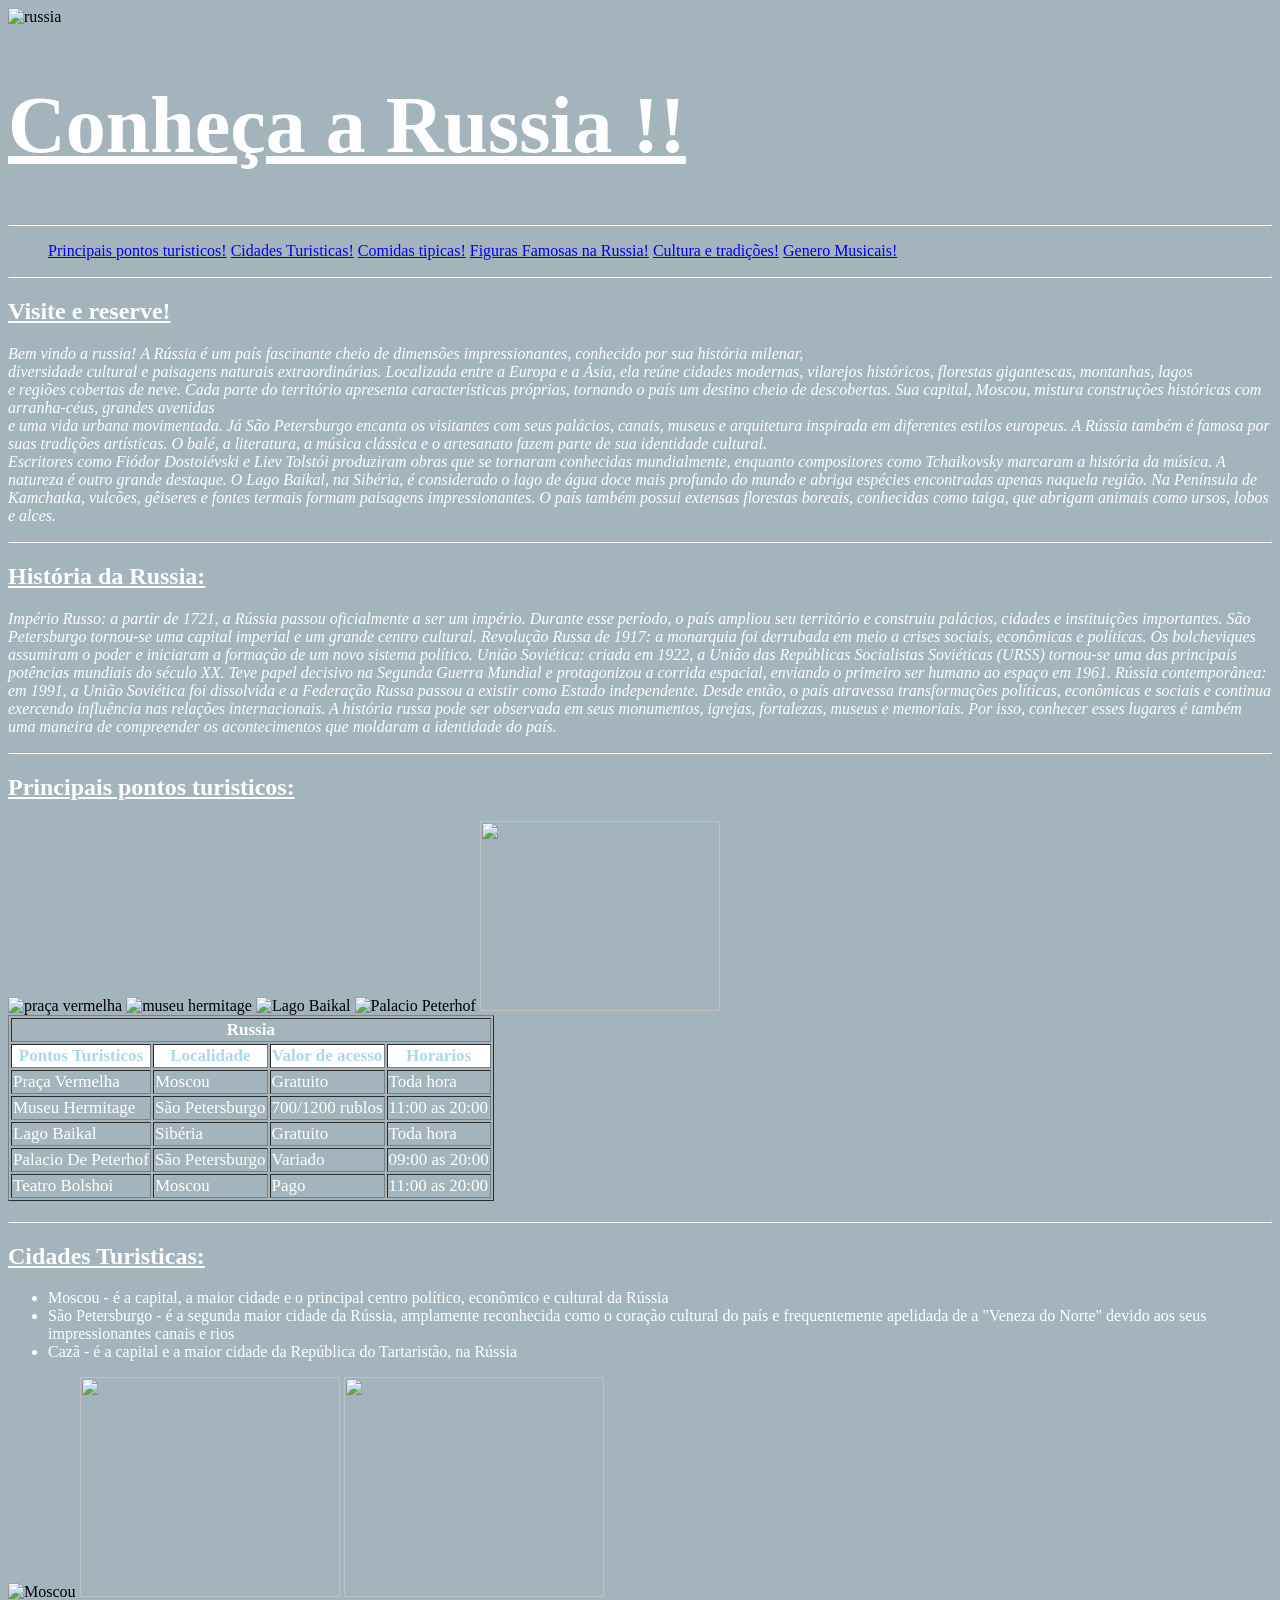
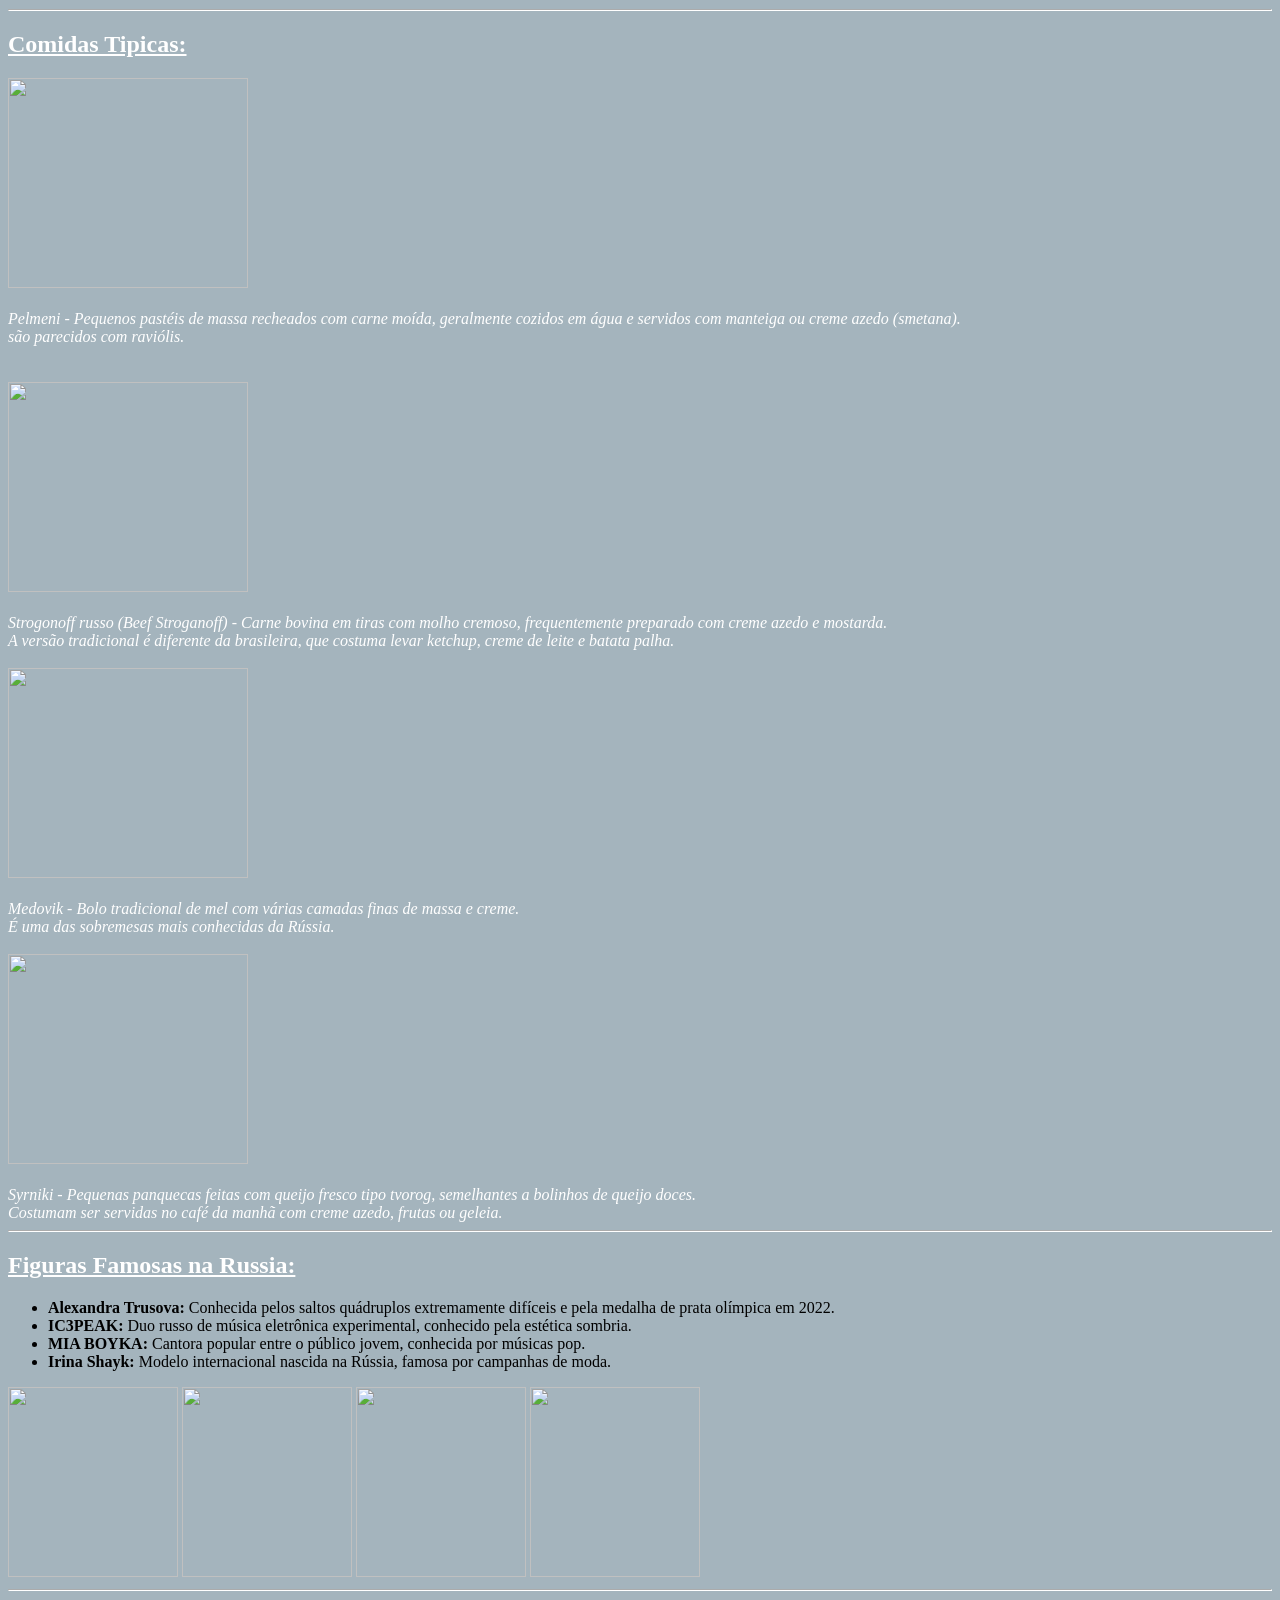
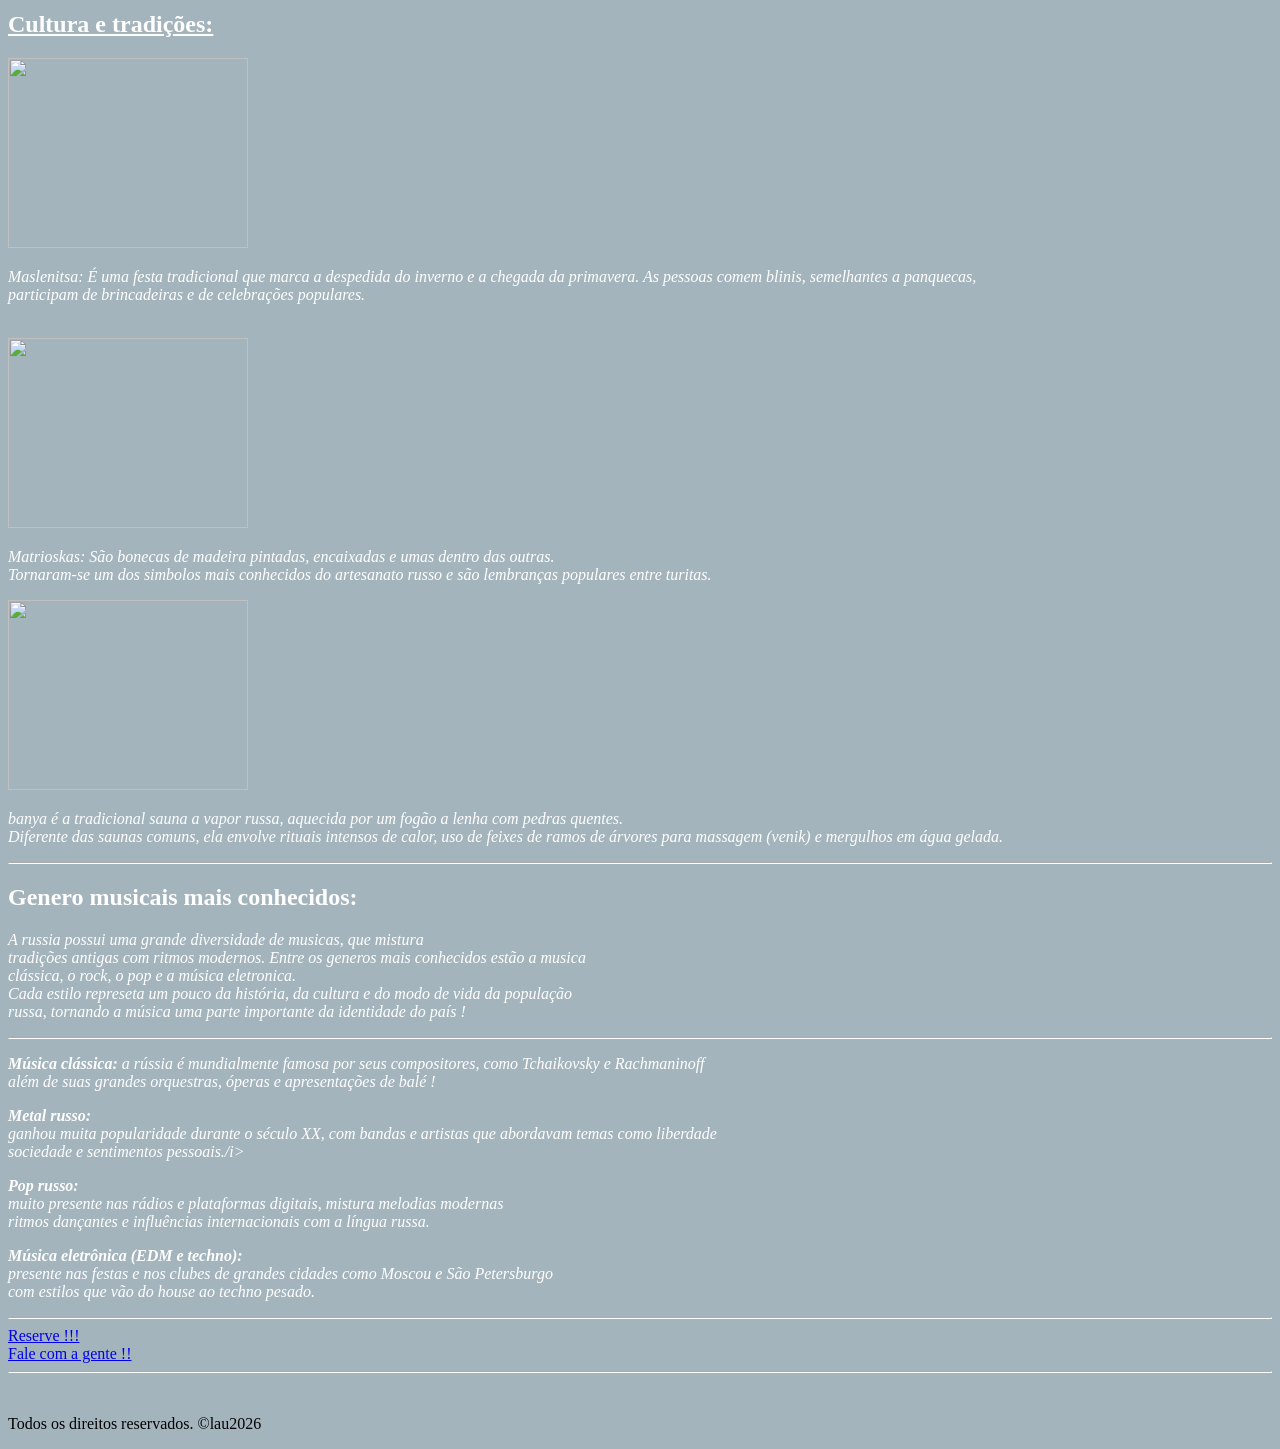
==== html/turismo.html @ ade47661 "ajustes" ====
<!DOCTYPE html>
<html lang="pt-br">

<head>
    <meta name="Autor" content="Lau Souza">
    <meta name="Keywords" content="Turismo, Russia, Moscou, Pelmeni">
    <meta charset="UTF-8">
    <meta name="viewport" content="width=device-width, initial-scale=1.0">
    <title>Russia</title>
    <link rel="icon" type="image/x-icon"
        href="https://img.icons8.com/?size=100&id=n9U8ipe42Fep&format=png&color=000000">
    <link rel="stylesheet" href="./css/estilo.css">
    <style>

    </style>
</head>

<body bgcolor="#A4B4BD">

    <img src="https://encrypted-tbn0.gstatic.com/images?q=tbn:ANd9GcSvUDWL5rKsB0_F3cDGp_7KQ25x5DXT4dR3-aIrdf7zwzlV6FMoozgYRqI6&s=10"
        alt="russia" width="1225" height="350">
    <header style="color: white;">
        <h1 style="color: white; font-size: 80px;"><b><ins>Conheça a Russia !!</ins></b></h1>
    </header>
    <hr style="border-color: white;">
    <div class="cartao-a">
    <nav id="menu">
        <ul id="lista_menu" class=>
            <a href="#principais_pontos"> Principais pontos turisticos!</a>
            <a href="#cidades_turisticas"> Cidades Turisticas!</a>
            <a href="#comidas_tipicas"> Comidas tipicas!</a>
            <a href="#figuras_famosas"> Figuras Famosas na Russia!</a>
            <a href="#cultura_tradiçoes"> Cultura e tradições!</a>
            <a href="#musica_id"> Genero Musicais!</a>
        </ul>
    </nav>
    </div>
    <main>



        <hr style="border-color: white;">
        <section id="historia_russia">
            <div class="cartao-turismo">
                <h1 style="color: white;"> <ins>Visite e reserve!</ins></h1>
                <p id="historiarussia" style="color: white;"><i>
                        Bem vindo a russia! A Rússia é um país fascinante cheio de dimensões impressionantes, conhecido
                        por sua história milenar,
                        <br>diversidade cultural e paisagens naturais extraordinárias. Localizada entre a Europa e a
                        Ásia, ela reúne
                        cidades modernas, vilarejos históricos, florestas gigantescas, montanhas, lagos <br> e regiões
                        cobertas de neve.
                        Cada parte do território apresenta características próprias, tornando o país um destino cheio de
                        descobertas.
                        Sua capital, Moscou, mistura construções históricas com arranha-céus, grandes avenidas <br> e
                        uma vida urbana
                        movimentada. Já São Petersburgo encanta os visitantes com seus palácios, canais, museus e
                        arquitetura
                        inspirada em diferentes estilos europeus.
                        A Rússia também é famosa por suas tradições artísticas. O balé, a literatura, a música clássica
                        e o
                        artesanato fazem parte de sua identidade cultural. <br>Escritores como Fiódor Dostoiévski e Liev
                        Tolstói
                        produziram obras que se tornaram conhecidas mundialmente, enquanto compositores como Tchaikovsky
                        marcaram a
                        história da música.
                        A natureza é outro grande destaque. O Lago Baikal, na Sibéria, é considerado o lago de água doce
                        mais
                        profundo do mundo e abriga espécies encontradas apenas naquela região. Na Península de
                        Kamchatka, vulcões,
                        gêiseres e fontes termais formam paisagens impressionantes. O país também possui extensas
                        florestas boreais,
                        conhecidas como taiga, que abrigam animais como ursos, lobos e alces.</i></p>
            </div>
            <hr style="border-color: white;">
            <div class="cartao-turismo">
                <h2 id=historia_russia style="color: white;"><b><ins>História da Russia:</ins></b></h2>
                <p style="color: white;"><i>Império Russo: a partir de 1721, a Rússia passou oficialmente a ser um
                        império. Durante
                        esse período, o país ampliou seu território e construiu palácios, cidades e instituições
                        importantes. São
                        Petersburgo tornou-se uma capital imperial e um grande centro cultural.
                        Revolução Russa de 1917: a monarquia foi derrubada em meio a crises sociais, econômicas e
                        políticas. Os
                        bolcheviques assumiram o poder e iniciaram a formação de um novo sistema político.
                        União Soviética: criada em 1922, a União das Repúblicas Socialistas Soviéticas (URSS) tornou-se
                        uma das
                        principais potências mundiais do século XX. Teve papel decisivo na Segunda Guerra Mundial e
                        protagonizou a
                        corrida espacial, enviando o primeiro ser humano ao espaço em 1961.
                        Rússia contemporânea: em 1991, a União Soviética foi dissolvida e a Federação Russa passou a
                        existir como
                        Estado independente. Desde então, o país atravessa transformações políticas, econômicas e
                        sociais e continua
                        exercendo influência nas relações internacionais.
                        A história russa pode ser observada em seus monumentos, igrejas, fortalezas, museus e memoriais.
                        Por isso,
                        conhecer esses lugares é também uma maneira de compreender os acontecimentos que moldaram a
                        identidade do
                        país.</i></p>
            </div>
        </section>
        <section id="secao_pontos">
            <hr style="border-color: rgb(255, 255, 255);">
            <h2 id="principais_pontos" style="color: white;"><b><ins>Principais pontos turisticos:</ins></b></h2>
            <div class="cartao-turismo">
                <img src="https://encrypted-tbn0.gstatic.com/images?q=tbn:ANd9GcQLu-9HlT6SKkEkKQZI_i3VTcYpKfaQfO3_wCudbjvHrFXlDp-YTiHNl6Y&s=10"
                    alt="praça vermelha" width="240" height="190" class="praça">
                <img src="https://s2.glbimg.com/zAH6Cj6gBkJ5K3WqTghLwlpMeuU=/e.glbimg.com/og/ed/f/original/2017/10/09/1-sptb-215-web56.jpg"
                    alt="museu hermitage" width="240" height="190" class="museu">
                <img src="https://assojuris.org.br/wp-content/uploads/2023/10/Sem-titulo.png" alt="Lago Baikal"
                    width="240" height="190" class="lago">

                <img src="https://cdni.rbth.com/rbthmedia/images/web/it-rbth/images/2016-08/big/meraviglie_zar_peterhof.jpg"
                    alt="Palacio Peterhof" width="240" height="190" class="palacio">
                <img src="https://encrypted-tbn0.gstatic.com/images?q=tbn:ANd9GcRpkkueUJol34szp9oFabsorMOFYxu89P6ECg_aCl8QHQ&s=10"
                    alt="" width="240px" height="190px" class="">
            </div>

        </section>
        <section id="secao_turisticos">
            <table border="lpx" style="color: white; font-size: 17px;" align="left">
                <tr>
                    <th style="color: white;" colspan="4">Russia</th>
                </tr>
                <tr bgcolor="white">
                    <div>
                        <th style="color: lightblue;">Pontos Turisticos</th>
                        <th style="color: lightblue;">Localidade</th>
                        <th style="color: lightblue;">Valor de acesso</th>
                        <th style="color: lightblue;">Horarios</th>
                    </div>
                </tr>
                <tr>
                    <div>
                        <td style="color: white;">Praça Vermelha</td>
                        <td style="color: white;">Moscou</td>
                        <td style="color: white;">Gratuito</td>
                        <td style="color: white;">Toda hora</td>
                    </div>
                </tr>
                <tr>
                    <div>
                        <td style="color: white;">Museu Hermitage</td>
                        <td style="color: white;">São Petersburgo</td>
                        <td style="color: white;">700/1200 rublos</td>
                        <td style="color: white">11:00 as 20:00</td>
                    </div>
                </tr>
                <tr style="color: white;">
                    <div>
                        <td style="color: white;">Lago Baikal</td>
                        <td style="color: white;">Sibéria</td>
                        <td style="color: white;">Gratuito</td>
                        <td style="color: white;">Toda hora</td>
                    </div>
                </tr>
                <tr>
                    <div>
                        <td style="color: white;">Palacio De Peterhof</td>
                        <td style="color: white;">São Petersburgo</td>
                        <td style="color: white;">Variado</td>
                        <td style="color: white;">09:00 as 20:00</td>
                    </div>
                </tr>
                <tr>
                    <div>
                        <td style="color: white;">Teatro Bolshoi</td>
                        <td style="color: white;">Moscou</td>
                        <td style="color: white;">Pago</td>
                        <td style="color: white;">11:00 as 20:00</td>
                    </div>
                </tr>
        </section>
        <section>
            </table>
            <br><br><br><br><br><br><br><br><br><br><br>
            <hr style="border-color: white;">
            <div class="cartao-cidades">
                <h2 id="cidades_turisticas" style="color: white;"><b><ins>Cidades Turisticas:</ins></b></h2>
                <ul>
                    <li style="color: white;">Moscou - é a capital, a maior cidade e o principal centro político,
                        econômico e
                        cultural da Rússia</li>
                    <li style="color: white;">São Petersburgo - é a segunda maior cidade da Rússia, amplamente
                        reconhecida como o
                        coração cultural do país e frequentemente apelidada de a "Veneza do Norte" devido aos seus
                        impressionantes
                        canais e rios </li>
                    <li style="color: white;">Cazã - é a capital e a maior cidade da República do Tartaristão, na Rússia
                    </li>
                </ul>
            </div>
            <div class="cartao-cidades">
                <img src="https://thumb.wikimedia.org/wikipedia/commons/thumb/4/43/Moscow-City_%2836211143494%29_%28crop%29.jpg/250px-Moscow-City_%2836211143494%29_%28crop%29.jpg?utm_source=pt.wikipedia.org&utm_campaign=parser&utm_content=thumbnail"
                    alt="Moscou" width="260" height="220" class="Moscou">
                <img src="https://media.digitalnomads.world/wp-content/uploads/2021/07/20115759/saint-petersburg-digital-nomads.jpg"
                    alt="" width="260" height="220" class="saopetersburgo">
                <img src="https://encrypted-tbn0.gstatic.com/images?q=tbn:ANd9GcRoPPDv1aOSNlFapA1-ZhJ_cjnK5QU9Q0sT8z8Ay29-nGSpOPXczVp8yStg&s=10"
                    alt="" width="260" height="220" class="caza">
            </div>
            <hr style="border-color: white;">
        </section>
        <section id="secao_comidas">
            <div class="cartao-turismo">
                <h2 id="comidas_tipicas" style="color: white;"><b><ins>Comidas Tipicas:</ins></b></h2>
                <img src="https://encrypted-tbn0.gstatic.com/images?q=tbn:ANd9GcRYAjFaLvY0GowCsDoaCZFZM9t3dSg8fOgurDPw0fNNrq_uXUO9ZV5ojSo&s=10"
                    alt="" width="240" height="210">
                <figcaption style="color: white;"><br><i>Pelmeni -
                        Pequenos pastéis de massa recheados com carne moída, geralmente cozidos em água e servidos com
                        manteiga ou
                        creme azedo (smetana).
                        <br>são parecidos com raviólis.</i></figcaption>
                <br><br>
                <img src="https://encrypted-tbn0.gstatic.com/images?q=tbn:ANd9GcRHIRvhMqDFD5mpOtohGQUbhD6BLOfBj6FZ6kCkrtsOJcQBBNufI5tvD00&s=10"
                    alt="" width="240" height="210">
                <br>
                <br>
                <figcaption style="color: white;"><i>Strogonoff russo (Beef Stroganoff) -
                        Carne bovina em tiras com molho cremoso, frequentemente preparado com creme azedo e mostarda.
                        <br> A versão tradicional é diferente da brasileira, que costuma levar ketchup, creme de leite e
                        batata
                        palha.</i></figcaption>
                <br>
                <img src="https://upload.wikimedia.org/wikipedia/commons/2/23/Honey_cake_Medovik.jpg?utm_source=en.wikipedia.org&utm_campaign=index&utm_content=original"
                    alt="" width="240" height="210">
                <br>
                <br>
                <figcaption style="color: white;"><i>Medovik -
                        Bolo tradicional de mel com várias camadas finas de massa e creme.
                        <br> É uma das sobremesas mais conhecidas da Rússia.</i></figcaption>
                <br>
                <img src="https://www.babaganosh.org/wp-content/uploads/2015/06/syrniki-recipe-russian-cheese-pancakes-2.jpg"
                    alt="" width="240" height="210">
                <br>
                <br>
                <figcaption style="color: white;"><i>Syrniki -
                        Pequenas panquecas feitas com queijo fresco tipo tvorog, semelhantes a bolinhos de queijo doces.
                        <br> Costumam ser servidas no café da manhã com creme azedo, frutas ou geleia.</i></figcaption>
            </div>
        </section>
        <section id="secao_famosos">
            <hr style="border-color: white;">
            <h2 class="h2" style="color: white;"><b><ins>Figuras Famosas na Russia:</ins></b></h2>

            <div class="famosas">

    <div class="texto-famosas">
        <ul>
            <li>
                <b>Alexandra Trusova:</b>
                Conhecida pelos saltos quádruplos extremamente
                difíceis e pela medalha de prata olímpica em 2022.
            </li>

            <li>
                <b>IC3PEAK:</b>
                Duo russo de música eletrônica experimental,
                conhecido pela estética sombria.
            </li>

            <li>
                <b>MIA BOYKA:</b>
                Cantora popular entre o público jovem,
                conhecida por músicas pop.
            </li>

            <li>
                <b>Irina Shayk:</b>
                Modelo internacional nascida na Rússia,
                famosa por campanhas de moda.
            </li>
        </ul>
    </div>

    <div class="cartao-famosos">

        <img src="https://encrypted-tbn0.gstatic.com/images?q=tbn:ANd9GcTxRRc9E_-yjREHrTInQnn0IohYAEH0mdZC9BSf36VhdhGaxi5b7abpvnlo&s=10"
                    alt="" width="170" height="190" class="img1">
                <img src="https://i.scdn.co/image/ab6761610000517488b9cf4b179ce084b90cccc9" alt="" width="170"
                    height="190" class="img2">
                <img src="https://encrypted-tbn0.gstatic.com/images?q=tbn:ANd9GcRHtnWq36S-H61F4fzxYFsOL9vguEtXMIshE5ZaW9QEm8eXy5GavyRRIMQ&s=10"
                    alt="" width="170" height="190" class="img3">
                <img src="https://s2-quem.glbimg.com/0-07gW6SoCUk31bbNbzzaeNgg_U=/0x0:764x764/fit-in/822x764/smart/filters:strip_icc()/i.s3.glbimg.com/v1/AUTH_b0f0e84207c948ab8b8777be5a6a4395/internal_photos/bs/2022/V/S/vlOSEdRcaJN7sAy97cSg/2020-03-04-irina-shayk.jpeg"
                    alt="" width="170" height="190" class="img4">

    </div>

</div>
            
        </section>
        <hr style="border-color: white;">
        <div class="cartao-cultura">
        <section id="secao_culturas">
            <h2 id="cultura_tradiçoes" style="color: white;"><b><ins>Cultura e tradições:</ins></b></h2>
            <img src="https://encrypted-tbn0.gstatic.com/images?q=tbn:ANd9GcSbWIOws722nrYB1Dymugd4zB-Jj0bF1jZ_qc4O5J0JkjYm9s_CqWDPZqw&s=10"
                alt="" width="240px" height="190px">
            <br>
            <p class="Maslenitsa" style="color: white;"><i>Maslenitsa: É uma festa tradicional que marca a despedida do
                    inverno e a chegada da primavera. As pessoas comem blinis, semelhantes a panquecas,
                    <br> participam de brincadeiras e de celebrações populares.
                </i></p>
            <br>
            <img src="https://encrypted-tbn0.gstatic.com/images?q=tbn:ANd9GcR1FcPyWHlbZ4RbwoRwaQgJxz5S3znfltaNjtHGg7alf-7JEKgyi7eTAbqd&s=10"
                alt="" width="240" height="190px">
            <p style="color: white ;"><i>Matrioskas: São bonecas de madeira pintadas, encaixadas e umas dentro das
                    outras.
                    <br> Tornaram-se um dos simbolos mais conhecidos do artesanato russo e são lembranças populares
                    entre turitas.
                </i></p>
            <img src="https://harpersbazaaruk.cdnds.net/17/29/4000x3000/gallery-1500559949-banya-5.jpg" alt=""
                width="240px" height="190px">
            <p style="color: white;"><i>banya é a tradicional sauna a vapor russa, aquecida por um fogão a lenha com
                    pedras quentes.
                    <br> Diferente das saunas comuns, ela envolve rituais intensos de calor, uso de feixes de ramos de
                    árvores para massagem (venik) e mergulhos em água gelada.</i></p>
            </div>
            <hr style="border-color: white;">
            <div class="cartao-musica">
            <h2 style="color: white;">Genero musicais mais conhecidos:</h2>
            <p style="color: white;"><i>A russia possui uma grande diversidade de musicas, que mistura
                        <br> tradições antigas com ritmos modernos. Entre os generos mais conhecidos estão a musica
                        <br>clássica, o rock, o pop e a música eletronica.
                        <br>Cada estilo represeta um pouco da história, da cultura e do modo de vida da população
                        <br>russa, tornando a música uma parte importante da identidade do país !
                    </i></p>

            <hr style="border-color: white;">
            
            <section id="secao_musica">
            <p style="color: white;"><i><b>Música clássica:</b>
                    a rússia é mundialmente famosa por seus compositores, como Tchaikovsky e Rachmaninoff
                    <br> além de suas grandes orquestras, óperas e apresentações de balé !</i>
            <p style="color: white;"><i><b>Metal russo:</b>
                    <br>ganhou muita popularidade durante o século XX, com bandas e artistas que abordavam temas como
                    liberdade
                    <br> sociedade e sentimentos pessoais./i></p>
            <p style="color: white;"><i><b>Pop russo:</b>
                    <br>muito presente nas rádios e plataformas digitais, mistura melodias modernas
                    <br> ritmos dançantes e influências internacionais com a língua russa.</i></p>
            </i></p>
            <p id="musica_id" style="color: white;"><i><b>Música eletrônica (EDM e techno):</b>
                    <br>presente nas festas e nos clubes de grandes cidades como Moscou e São Petersburgo
                    <br> com estilos que vão do house ao techno pesado.</i></p>
        </section>
            </div>



        <hr style="border-color: white;">
        <a href="./html/Reserva.html">Reserve !!!</a>
        <br>
        <a href="./html/Form.html">Fale com a gente !!</a>
        <hr style="border-color: white;">
        <br>
    </main>
    <footer>
        <p> Todos os direitos reservados. &copy;lau2026</p>
    </footer>
</body>

</html>
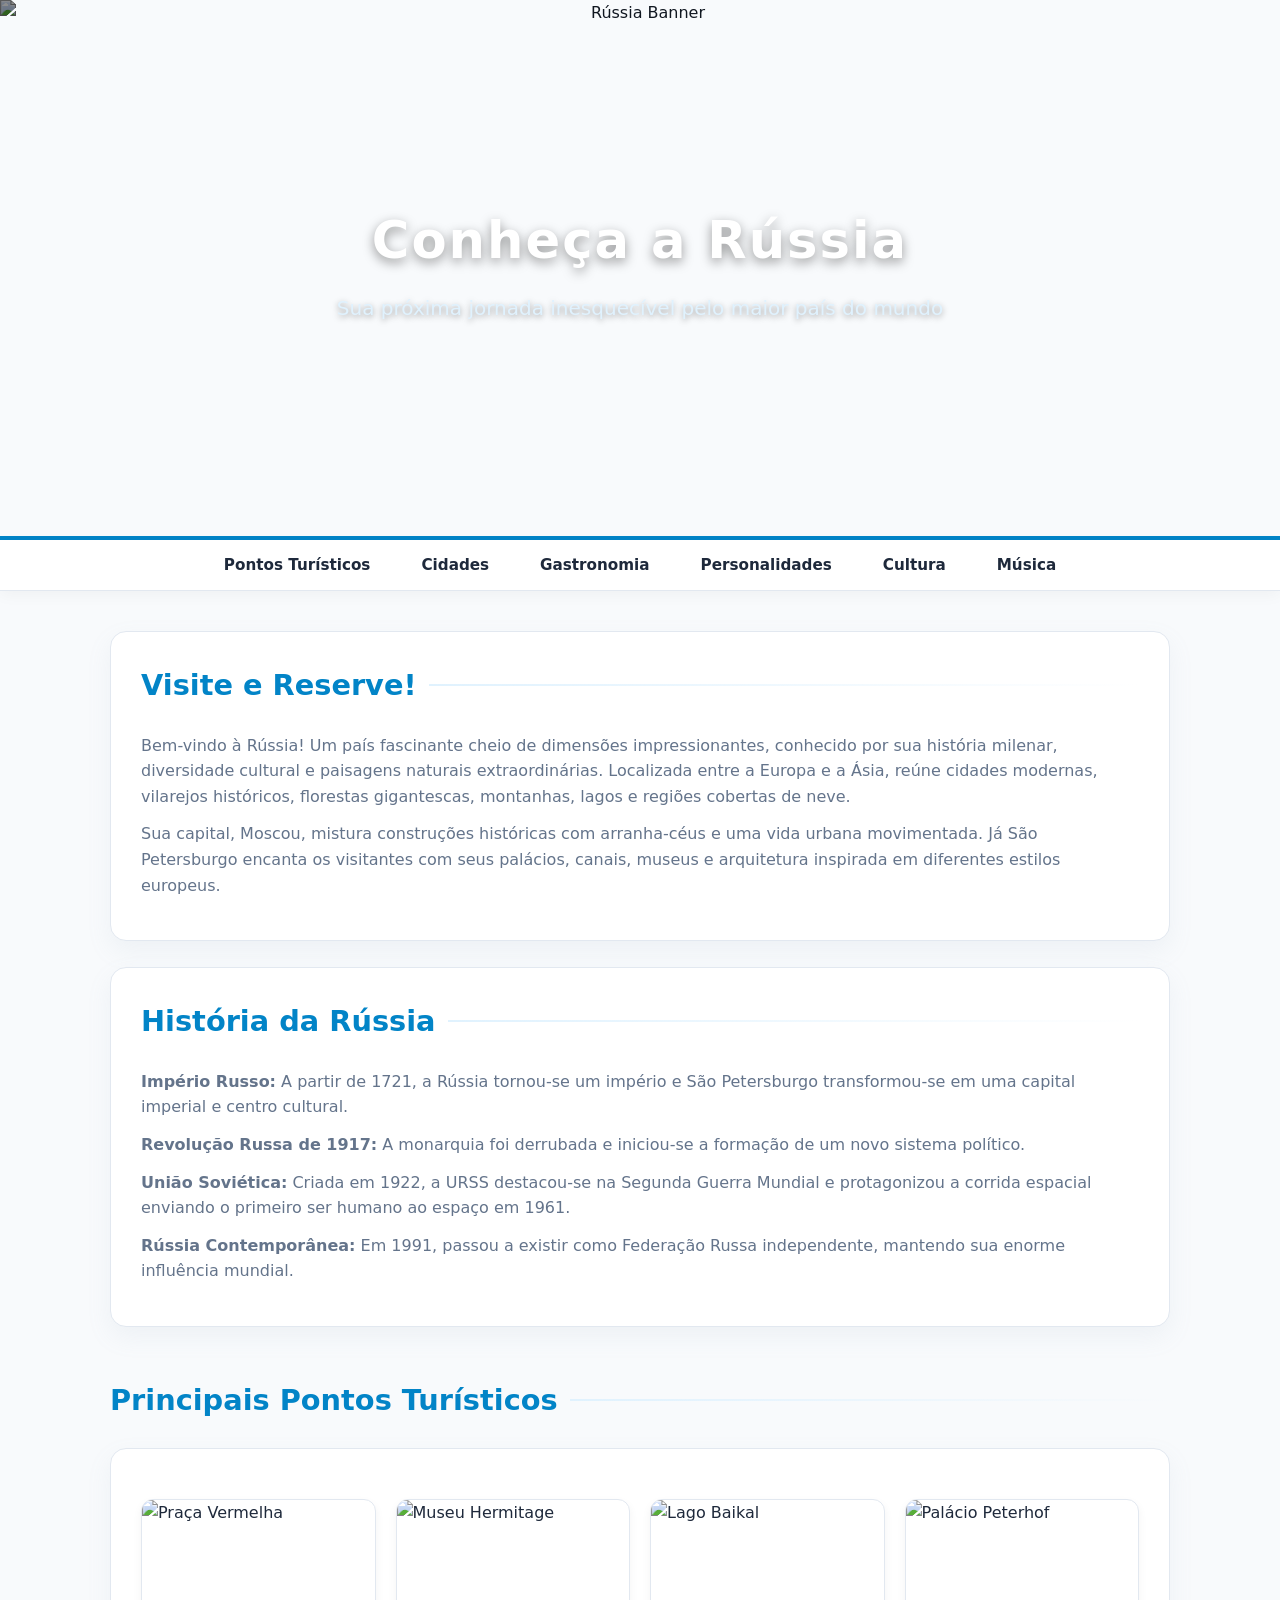
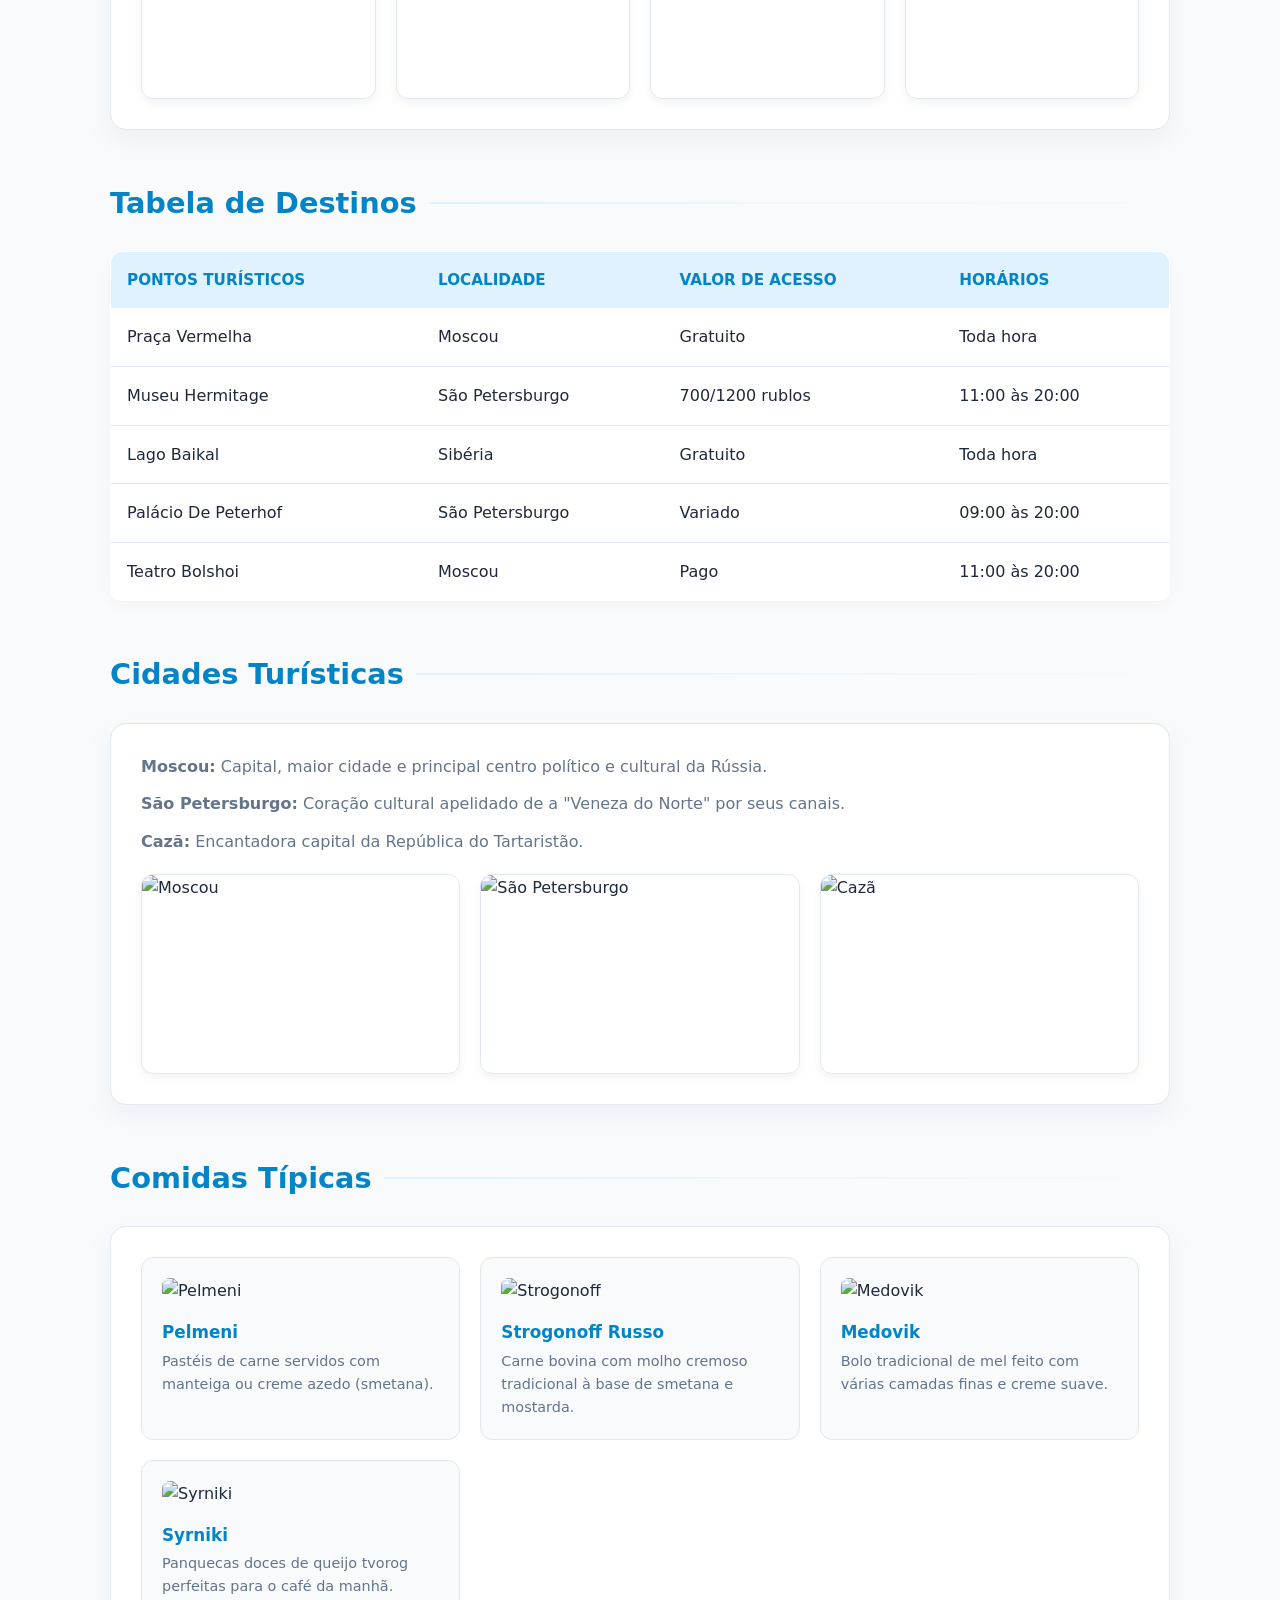
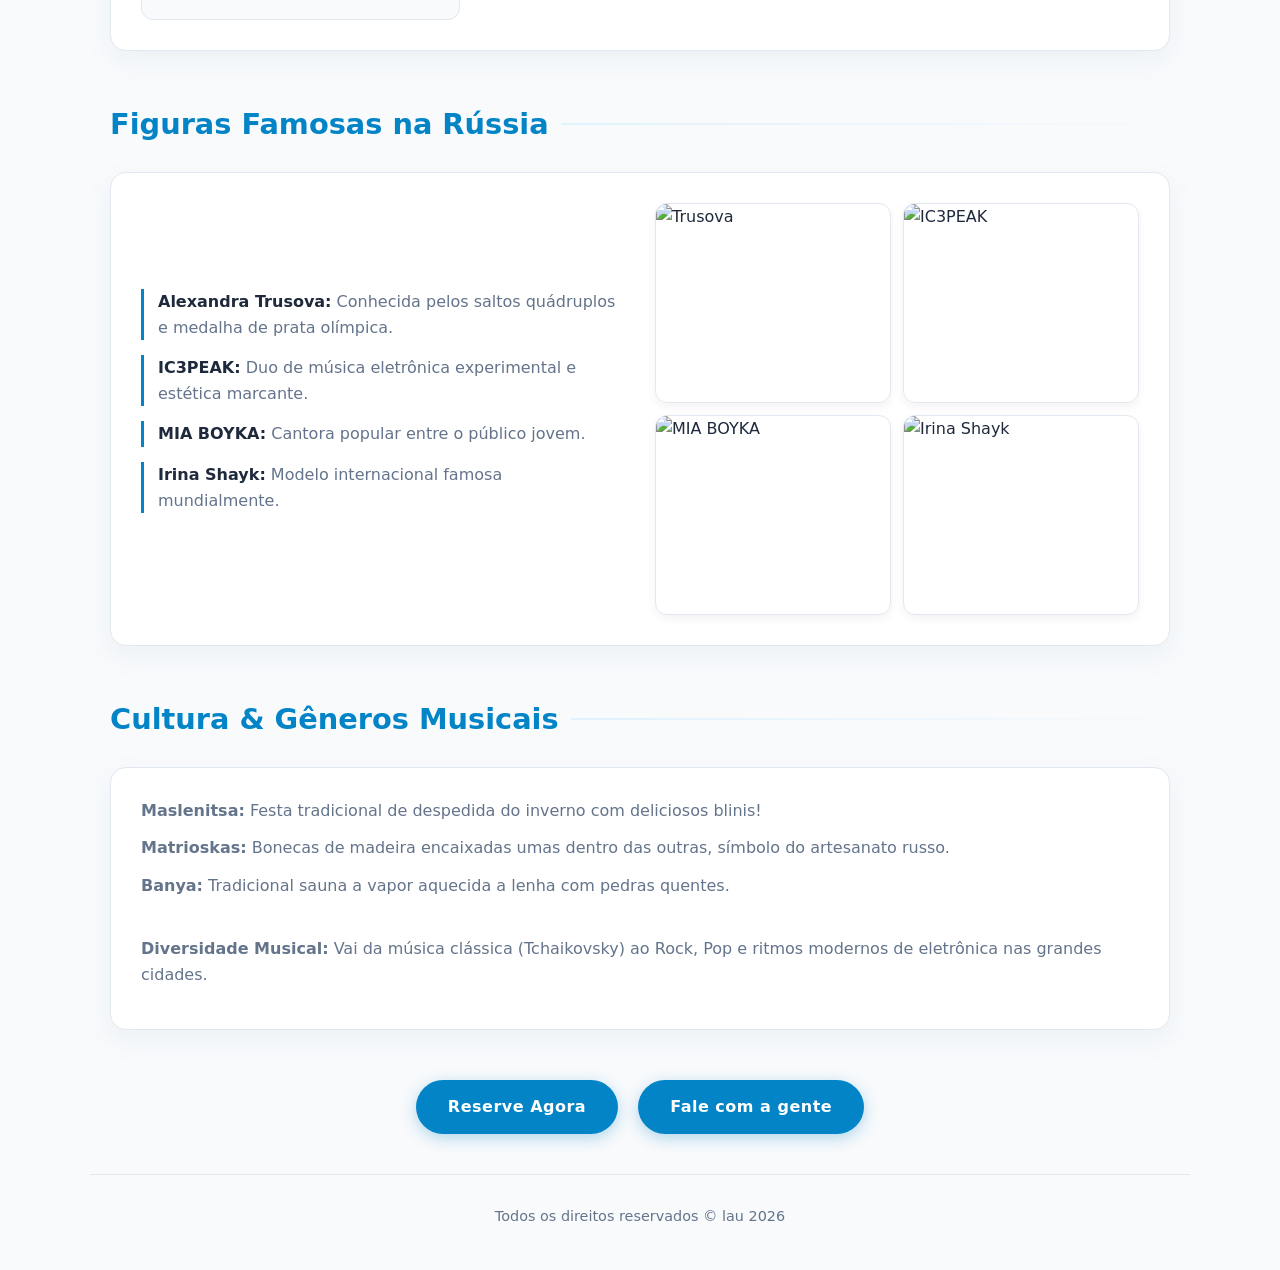
==== commit 965bc509: "ajustes" ====
--- a/html/turismo.html
+++ b/html/turismo.html
@@ -6,357 +6,531 @@
     <meta name="Keywords" content="Turismo, Russia, Moscou, Pelmeni">
     <meta charset="UTF-8">
     <meta name="viewport" content="width=device-width, initial-scale=1.0">
-    <title>Russia</title>
-    <link rel="icon" type="image/x-icon"
-        href="https://img.icons8.com/?size=100&id=n9U8ipe42Fep&format=png&color=000000">
-    <link rel="stylesheet" href="./css/estilo.css">
+    <title>Descubra a Rússia | Guia de Turismo</title>
+    <link rel="icon" type="image/x-icon" href="https://img.icons8.com/?size=100&id=n9U8ipe42Fep&format=png&color=0284c7">
+    
     <style>
-
+        /* --- RESET E VARIÁVEIS (CORES CLARAS E MODERNAS) --- */
+        * {
+            box-sizing: border-box;
+            margin: 0;
+            padding: 0;
+            scroll-behavior: smooth;
+        }
+
+        :root {
+            --bg-body: #f8fafc;          /* Fundo suave cinza/azul bem claro */
+            --card-bg: #ffffff;          /* Branco puro para os cards */
+            --primary-blue: #0284c7;     /* Azul turismo vibrante */
+            --primary-hover: #0369a1;    /* Azul escuro para efeitos */
+            --soft-sky: #e0f2fe;         /* Azul celeste super claro */
+            --text-main: #1e293b;        /* Grafite escuro para leitura confortável */
+            --text-muted: #64748b;       /* Cinza médio para textos secundários */
+            --border-light: #e2e8f0;     /* Bordas sutis */
+        }
+
+        body {
+            background-color: var(--bg-body);
+            color: var(--text-main);
+            font-family: 'Segoe UI', system-ui, -apple-system, sans-serif;
+            line-height: 1.6;
+        }
+
+        /* --- HERO BANNER LUMINOSO --- */
+        .hero {
+            position: relative;
+            width: 100%;
+            height: 60vh;
+            min-height: 380px;
+            display: flex;
+            align-items: center;
+            justify-content: center;
+            text-align: center;
+            overflow: hidden;
+            border-bottom: 4px solid var(--primary-blue);
+        }
+
+        .hero-img {
+            position: absolute;
+            top: 0;
+            left: 0;
+            width: 100%;
+            height: 100%;
+            object-fit: cover;
+            filter: brightness(0.55);
+        }
+
+        .hero-content {
+            position: relative;
+            z-index: 2;
+            padding: 0 20px;
+            max-width: 800px;
+        }
+
+        .hero h1 {
+            font-size: 3.2rem;
+            color: #ffffff;
+            letter-spacing: 2px;
+            font-weight: 800;
+            text-shadow: 0 4px 12px rgba(0, 0, 0, 0.4);
+            margin-bottom: 10px;
+        }
+
+        .hero p {
+            color: var(--soft-sky);
+            font-size: 1.25rem;
+            font-weight: 400;
+            text-shadow: 0 2px 6px rgba(0, 0, 0, 0.4);
+        }
+
+        /* --- MENU DE NAVEGAÇÃO FIXO --- */
+        .cartao-a {
+            position: sticky;
+            top: 0;
+            z-index: 100;
+            background-color: rgba(255, 255, 255, 0.95);
+            backdrop-filter: blur(10px);
+            border-bottom: 1px solid var(--border-light);
+            box-shadow: 0 4px 15px rgba(0, 0, 0, 0.04);
+            padding: 12px 0;
+        }
+
+        #menu ul {
+            display: flex;
+            justify-content: center;
+            flex-wrap: wrap;
+            gap: 15px;
+            list-style: none;
+            max-width: 1100px;
+            margin: 0 auto;
+            padding: 0 15px;
+        }
+
+        #menu a {
+            color: var(--text-main);
+            text-decoration: none;
+            font-size: 0.95rem;
+            font-weight: 600;
+            padding: 8px 18px;
+            border-radius: 20px;
+            transition: all 0.3s ease;
+        }
+
+        #menu a:hover {
+            color: var(--primary-blue);
+            background-color: var(--soft-sky);
+        }
+
+        /* --- CONTAINER PRINCIPAL --- */
+        main {
+            max-width: 1100px;
+            margin: 40px auto;
+            padding: 0 20px;
+        }
+
+        section {
+            margin-bottom: 50px;
+        }
+
+        h2 {
+            font-size: 1.8rem;
+            color: var(--primary-blue);
+            margin-bottom: 25px;
+            font-weight: 700;
+            display: flex;
+            align-items: center;
+            gap: 12px;
+        }
+
+        h2::after {
+            content: '';
+            flex: 1;
+            height: 2px;
+            background: linear-gradient(90deg, var(--soft-sky), transparent);
+        }
+
+        /* --- CARDS MODERNOS EM BRANCO --- */
+        .cartao-turismo, .cartao-cidades, .cartao-cultura, .cartao-musica {
+            background-color: var(--card-bg);
+            border: 1px solid var(--border-light);
+            border-radius: 16px;
+            padding: 30px;
+            box-shadow: 0 10px 25px rgba(148, 163, 184, 0.1);
+            transition: transform 0.3s ease, box-shadow 0.3s ease;
+        }
+
+        .cartao-turismo:hover, .cartao-cidades:hover, .cartao-cultura:hover, .cartao-musica:hover {
+            box-shadow: 0 14px 30px rgba(2, 132, 199, 0.12);
+        }
+
+        p {
+            color: var(--text-muted);
+            margin-bottom: 12px;
+        }
+
+        /* --- GALERIAS DE IMAGENS ALINHADAS --- */
+        .grid-imagens {
+            display: grid;
+            grid-template-columns: repeat(auto-fit, minmax(220px, 1fr));
+            gap: 20px;
+            margin-top: 20px;
+        }
+
+        .grid-imagens img, .cartao-famosos img {
+            width: 100%;
+            height: 200px;
+            object-fit: cover;
+            border-radius: 12px;
+            border: 1px solid var(--border-light);
+            box-shadow: 0 4px 10px rgba(0, 0, 0, 0.05);
+            transition: transform 0.3s ease, box-shadow 0.3s ease;
+        }
+
+        .grid-imagens img:hover, .cartao-famosos img:hover {
+            transform: translateY(-5px);
+            box-shadow: 0 10px 20px rgba(2, 132, 199, 0.2);
+        }
+
+        /* --- TABELA MODERNA --- */
+        table {
+            width: 100%;
+            border-collapse: collapse;
+            background-color: var(--card-bg);
+            border-radius: 12px;
+            overflow: hidden;
+            border: 1px solid var(--border-light);
+            box-shadow: 0 4px 15px rgba(0, 0, 0, 0.03);
+        }
+
+        th, td {
+            padding: 16px;
+            text-align: left;
+        }
+
+        th {
+            background-color: var(--soft-sky);
+            color: var(--primary-blue);
+            font-weight: 700;
+            font-size: 0.95rem;
+            text-transform: uppercase;
+        }
+
+        td {
+            color: var(--text-main);
+            border-bottom: 1px solid var(--border-light);
+        }
+
+        tr:last-child td {
+            border-bottom: none;
+        }
+
+        /* --- GASTRONOMIA --- */
+        .comida-grid {
+            display: grid;
+            grid-template-columns: repeat(auto-fit, minmax(240px, 1fr));
+            gap: 20px;
+        }
+
+        .comida-item {
+            background-color: var(--bg-body);
+            padding: 20px;
+            border-radius: 12px;
+            border: 1px solid var(--border-light);
+        }
+
+        .comida-item img {
+            width: 100%;
+            height: 170px;
+            object-fit: cover;
+            border-radius: 8px;
+            margin-bottom: 15px;
+        }
+
+        .comida-item figcaption {
+            font-size: 0.9rem;
+            color: var(--text-muted);
+        }
+
+        .comida-item figcaption strong {
+            color: var(--primary-blue);
+            display: block;
+            font-size: 1.05rem;
+            margin-bottom: 4px;
+        }
+
+        /* --- FAMOSOS --- */
+        .famosas {
+            display: grid;
+            grid-template-columns: 1fr 1fr;
+            gap: 30px;
+            align-items: center;
+        }
+
+        @media (max-width: 768px) {
+            .famosas {
+                grid-template-columns: 1fr;
+            }
+        }
+
+        .texto-famosas ul {
+            list-style: none;
+        }
+
+        .texto-famosas li {
+            margin-bottom: 15px;
+            padding-left: 14px;
+            border-left: 3px solid var(--primary-blue);
+            color: var(--text-muted);
+        }
+
+        .texto-famosas b {
+            color: var(--text-main);
+        }
+
+        .cartao-famosos {
+            display: grid;
+            grid-template-columns: repeat(2, 1fr);
+            gap: 12px;
+        }
+
+        /* --- BOTÕES DE AÇÃO --- */
+        .acoes-container {
+            display: flex;
+            gap: 20px;
+            justify-content: center;
+            margin: 50px 0 20px 0;
+            flex-wrap: wrap;
+        }
+
+        .btn-acao {
+            background-color: var(--primary-blue);
+            color: #ffffff;
+            padding: 14px 32px;
+            border-radius: 30px;
+            text-decoration: none;
+            font-weight: 700;
+            letter-spacing: 0.5px;
+            transition: all 0.3s ease;
+            box-shadow: 0 4px 15px rgba(2, 132, 199, 0.3);
+        }
+
+        .btn-acao:hover {
+            background-color: var(--primary-hover);
+            transform: translateY(-3px);
+            box-shadow: 0 8px 20px rgba(2, 132, 199, 0.4);
+        }
+
+        /* --- RODAPÉ --- */
+        footer {
+            text-align: center;
+            color: var(--text-muted);
+            font-size: 0.9rem;
+            padding: 30px 0;
+            border-top: 1px solid var(--border-light);
+            max-width: 1100px;
+            margin: 0 auto;
+        }
     </style>
 </head>
 
-<body bgcolor="#A4B4BD">
-
-    <img src="https://encrypted-tbn0.gstatic.com/images?q=tbn:ANd9GcSvUDWL5rKsB0_F3cDGp_7KQ25x5DXT4dR3-aIrdf7zwzlV6FMoozgYRqI6&s=10"
-        alt="russia" width="1225" height="350">
-    <header style="color: white;">
-        <h1 style="color: white; font-size: 80px;"><b><ins>Conheça a Russia !!</ins></b></h1>
-    </header>
-    <hr style="border-color: white;">
+<body>
+
+    <!-- HERO BANNER -->
+    <div class="hero">
+        <img class="hero-img" src="https://encrypted-tbn0.gstatic.com/images?q=tbn:ANd9GcSvUDWL5rKsB0_F3cDGp_7KQ25x5DXT4dR3-aIrdf7zwzlV6FMoozgYRqI6&s=10" alt="Rússia Banner">
+        <div class="hero-content">
+            <h1>Conheça a Rússia</h1>
+            <p>Sua próxima jornada inesquecível pelo maior país do mundo</p>
+        </div>
+    </div>
+
+    <!-- MENU DE NAVEGAÇÃO FIXO -->
     <div class="cartao-a">
-    <nav id="menu">
-        <ul id="lista_menu" class=>
-            <a href="#principais_pontos"> Principais pontos turisticos!</a>
-            <a href="#cidades_turisticas"> Cidades Turisticas!</a>
-            <a href="#comidas_tipicas"> Comidas tipicas!</a>
-            <a href="#figuras_famosas"> Figuras Famosas na Russia!</a>
-            <a href="#cultura_tradiçoes"> Cultura e tradições!</a>
-            <a href="#musica_id"> Genero Musicais!</a>
-        </ul>
-    </nav>
+        <nav id="menu">
+            <ul id="lista_menu">
+                <li><a href="#principais_pontos">Pontos Turísticos</a></li>
+                <li><a href="#cidades_turisticas">Cidades</a></li>
+                <li><a href="#comidas_tipicas">Gastronomia</a></li>
+                <li><a href="#figuras_famosas">Personalidades</a></li>
+                <li><a href="#cultura_tradiçoes">Cultura</a></li>
+                <li><a href="#musica_id">Música</a></li>
+            </ul>
+        </nav>
     </div>
+
     <main>
-
-
-
-        <hr style="border-color: white;">
+        <!-- SOBRE & HISTÓRIA -->
         <section id="historia_russia">
             <div class="cartao-turismo">
-                <h1 style="color: white;"> <ins>Visite e reserve!</ins></h1>
-                <p id="historiarussia" style="color: white;"><i>
-                        Bem vindo a russia! A Rússia é um país fascinante cheio de dimensões impressionantes, conhecido
-                        por sua história milenar,
-                        <br>diversidade cultural e paisagens naturais extraordinárias. Localizada entre a Europa e a
-                        Ásia, ela reúne
-                        cidades modernas, vilarejos históricos, florestas gigantescas, montanhas, lagos <br> e regiões
-                        cobertas de neve.
-                        Cada parte do território apresenta características próprias, tornando o país um destino cheio de
-                        descobertas.
-                        Sua capital, Moscou, mistura construções históricas com arranha-céus, grandes avenidas <br> e
-                        uma vida urbana
-                        movimentada. Já São Petersburgo encanta os visitantes com seus palácios, canais, museus e
-                        arquitetura
-                        inspirada em diferentes estilos europeus.
-                        A Rússia também é famosa por suas tradições artísticas. O balé, a literatura, a música clássica
-                        e o
-                        artesanato fazem parte de sua identidade cultural. <br>Escritores como Fiódor Dostoiévski e Liev
-                        Tolstói
-                        produziram obras que se tornaram conhecidas mundialmente, enquanto compositores como Tchaikovsky
-                        marcaram a
-                        história da música.
-                        A natureza é outro grande destaque. O Lago Baikal, na Sibéria, é considerado o lago de água doce
-                        mais
-                        profundo do mundo e abriga espécies encontradas apenas naquela região. Na Península de
-                        Kamchatka, vulcões,
-                        gêiseres e fontes termais formam paisagens impressionantes. O país também possui extensas
-                        florestas boreais,
-                        conhecidas como taiga, que abrigam animais como ursos, lobos e alces.</i></p>
-            </div>
-            <hr style="border-color: white;">
+                <h2>Visite e Reserve!</h2>
+                <p id="historiarussia">
+                    Bem-vindo à Rússia! Um país fascinante cheio de dimensões impressionantes, conhecido por sua história milenar, diversidade cultural e paisagens naturais extraordinárias. Localizada entre a Europa e a Ásia, reúne cidades modernas, vilarejos históricos, florestas gigantescas, montanhas, lagos e regiões cobertas de neve.
+                </p>
+                <p>
+                    Sua capital, Moscou, mistura construções históricas com arranha-céus e uma vida urbana movimentada. Já São Petersburgo encanta os visitantes com seus palácios, canais, museus e arquitetura inspirada em diferentes estilos europeus.
+                </p>
+            </div>
+
+            <br>
+
             <div class="cartao-turismo">
-                <h2 id=historia_russia style="color: white;"><b><ins>História da Russia:</ins></b></h2>
-                <p style="color: white;"><i>Império Russo: a partir de 1721, a Rússia passou oficialmente a ser um
-                        império. Durante
-                        esse período, o país ampliou seu território e construiu palácios, cidades e instituições
-                        importantes. São
-                        Petersburgo tornou-se uma capital imperial e um grande centro cultural.
-                        Revolução Russa de 1917: a monarquia foi derrubada em meio a crises sociais, econômicas e
-                        políticas. Os
-                        bolcheviques assumiram o poder e iniciaram a formação de um novo sistema político.
-                        União Soviética: criada em 1922, a União das Repúblicas Socialistas Soviéticas (URSS) tornou-se
-                        uma das
-                        principais potências mundiais do século XX. Teve papel decisivo na Segunda Guerra Mundial e
-                        protagonizou a
-                        corrida espacial, enviando o primeiro ser humano ao espaço em 1961.
-                        Rússia contemporânea: em 1991, a União Soviética foi dissolvida e a Federação Russa passou a
-                        existir como
-                        Estado independente. Desde então, o país atravessa transformações políticas, econômicas e
-                        sociais e continua
-                        exercendo influência nas relações internacionais.
-                        A história russa pode ser observada em seus monumentos, igrejas, fortalezas, museus e memoriais.
-                        Por isso,
-                        conhecer esses lugares é também uma maneira de compreender os acontecimentos que moldaram a
-                        identidade do
-                        país.</i></p>
-            </div>
-        </section>
+                <h2>História da Rússia</h2>
+                <p><strong>Império Russo:</strong> A partir de 1721, a Rússia tornou-se um império e São Petersburgo transformou-se em uma capital imperial e centro cultural.</p>
+                <p><strong>Revolução Russa de 1917:</strong> A monarquia foi derrubada e iniciou-se a formação de um novo sistema político.</p>
+                <p><strong>União Soviética:</strong> Criada em 1922, a URSS destacou-se na Segunda Guerra Mundial e protagonizou a corrida espacial enviando o primeiro ser humano ao espaço em 1961.</p>
+                <p><strong>Rússia Contemporânea:</strong> Em 1991, passou a existir como Federação Russa independente, mantendo sua enorme influência mundial.</p>
+            </div>
+        </section>
+
+        <!-- PONTOS TURÍSTICOS -->
         <section id="secao_pontos">
-            <hr style="border-color: rgb(255, 255, 255);">
-            <h2 id="principais_pontos" style="color: white;"><b><ins>Principais pontos turisticos:</ins></b></h2>
+            <h2>Principais Pontos Turísticos</h2>
             <div class="cartao-turismo">
-                <img src="https://encrypted-tbn0.gstatic.com/images?q=tbn:ANd9GcQLu-9HlT6SKkEkKQZI_i3VTcYpKfaQfO3_wCudbjvHrFXlDp-YTiHNl6Y&s=10"
-                    alt="praça vermelha" width="240" height="190" class="praça">
-                <img src="https://s2.glbimg.com/zAH6Cj6gBkJ5K3WqTghLwlpMeuU=/e.glbimg.com/og/ed/f/original/2017/10/09/1-sptb-215-web56.jpg"
-                    alt="museu hermitage" width="240" height="190" class="museu">
-                <img src="https://assojuris.org.br/wp-content/uploads/2023/10/Sem-titulo.png" alt="Lago Baikal"
-                    width="240" height="190" class="lago">
-
-                <img src="https://cdni.rbth.com/rbthmedia/images/web/it-rbth/images/2016-08/big/meraviglie_zar_peterhof.jpg"
-                    alt="Palacio Peterhof" width="240" height="190" class="palacio">
-                <img src="https://encrypted-tbn0.gstatic.com/images?q=tbn:ANd9GcRpkkueUJol34szp9oFabsorMOFYxu89P6ECg_aCl8QHQ&s=10"
-                    alt="" width="240px" height="190px" class="">
-            </div>
-
-        </section>
+                <div class="grid-imagens">
+                    <img src="https://encrypted-tbn0.gstatic.com/images?q=tbn:ANd9GcQLu-9HlT6SKkEkKQZI_i3VTcYpKfaQfO3_wCudbjvHrFXlDp-YTiHNl6Y&s=10" alt="Praça Vermelha">
+                    <img src="https://s2.glbimg.com/zAH6Cj6gBkJ5K3WqTghLwlpMeuU=/e.glbimg.com/og/ed/f/original/2017/10/09/1-sptb-215-web56.jpg" alt="Museu Hermitage">
+                    <img src="https://assojuris.org.br/wp-content/uploads/2023/10/Sem-titulo.png" alt="Lago Baikal">
+                    <img src="https://cdni.rbth.com/rbthmedia/images/web/it-rbth/images/2016-08/big/meraviglie_zar_peterhof.jpg" alt="Palácio Peterhof">
+                </div>
+            </div>
+        </section>
+
+        <!-- TABELA -->
         <section id="secao_turisticos">
-            <table border="lpx" style="color: white; font-size: 17px;" align="left">
-                <tr>
-                    <th style="color: white;" colspan="4">Russia</th>
-                </tr>
-                <tr bgcolor="white">
-                    <div>
-                        <th style="color: lightblue;">Pontos Turisticos</th>
-                        <th style="color: lightblue;">Localidade</th>
-                        <th style="color: lightblue;">Valor de acesso</th>
-                        <th style="color: lightblue;">Horarios</th>
+            <h2>Tabela de Destinos</h2>
+            <table>
+                <thead>
+                    <tr>
+                        <th>Pontos Turísticos</th>
+                        <th>Localidade</th>
+                        <th>Valor de Acesso</th>
+                        <th>Horários</th>
+                    </tr>
+                </thead>
+                <tbody>
+                    <tr>
+                        <td>Praça Vermelha</td>
+                        <td>Moscou</td>
+                        <td>Gratuito</td>
+                        <td>Toda hora</td>
+                    </tr>
+                    <tr>
+                        <td>Museu Hermitage</td>
+                        <td>São Petersburgo</td>
+                        <td>700/1200 rublos</td>
+                        <td>11:00 às 20:00</td>
+                    </tr>
+                    <tr>
+                        <td>Lago Baikal</td>
+                        <td>Sibéria</td>
+                        <td>Gratuito</td>
+                        <td>Toda hora</td>
+                    </tr>
+                    <tr>
+                        <td>Palácio De Peterhof</td>
+                        <td>São Petersburgo</td>
+                        <td>Variado</td>
+                        <td>09:00 às 20:00</td>
+                    </tr>
+                    <tr>
+                        <td>Teatro Bolshoi</td>
+                        <td>Moscou</td>
+                        <td>Pago</td>
+                        <td>11:00 às 20:00</td>
+                    </tr>
+                </tbody>
+            </table>
+        </section>
+
+        <!-- CIDADES -->
+        <section id="secao_cidades">
+            <h2>Cidades Turísticas</h2>
+            <div class="cartao-cidades">
+                <p><strong>Moscou:</strong> Capital, maior cidade e principal centro político e cultural da Rússia.</p>
+                <p><strong>São Petersburgo:</strong> Coração cultural apelidado de a "Veneza do Norte" por seus canais.</p>
+                <p><strong>Cazã:</strong> Encantadora capital da República do Tartaristão.</p>
+                
+                <div class="grid-imagens">
+                    <img src="https://thumb.wikimedia.org/wikipedia/commons/thumb/4/43/Moscow-City_%2836211143494%29_%28crop%29.jpg/250px-Moscow-City_%2836211143494%29_%28crop%29.jpg" alt="Moscou">
+                    <img src="https://media.digitalnomads.world/wp-content/uploads/2021/07/20115759/saint-petersburg-digital-nomads.jpg" alt="São Petersburgo">
+                    <img src="https://encrypted-tbn0.gstatic.com/images?q=tbn:ANd9GcRoPPDv1aOSNlFapA1-ZhJ_cjnK5QU9Q0sT8z8Ay29-nGSpOPXczVp8yStg&s=10" alt="Cazã">
+                </div>
+            </div>
+        </section>
+
+        <!-- GASTRONOMIA -->
+        <section id="secao_comidas">
+            <h2>Comidas Típicas</h2>
+            <div class="cartao-turismo">
+                <div class="comida-grid">
+                    <div class="comida-item">
+                        <img src="https://encrypted-tbn0.gstatic.com/images?q=tbn:ANd9GcRYAjFaLvY0GowCsDoaCZFZM9t3dSg8fOgurDPw0fNNrq_uXUO9ZV5ojSo&s=10" alt="Pelmeni">
+                        <figcaption><strong>Pelmeni</strong> Pastéis de carne servidos com manteiga ou creme azedo (smetana).</figcaption>
                     </div>
-                </tr>
-                <tr>
-                    <div>
-                        <td style="color: white;">Praça Vermelha</td>
-                        <td style="color: white;">Moscou</td>
-                        <td style="color: white;">Gratuito</td>
-                        <td style="color: white;">Toda hora</td>
+
+                    <div class="comida-item">
+                        <img src="https://encrypted-tbn0.gstatic.com/images?q=tbn:ANd9GcRHIRvhMqDFD5mpOtohGQUbhD6BLOfBj6FZ6kCkrtsOJcQBBNufI5tvD00&s=10" alt="Strogonoff">
+                        <figcaption><strong>Strogonoff Russo</strong> Carne bovina com molho cremoso tradicional à base de smetana e mostarda.</figcaption>
                     </div>
-                </tr>
-                <tr>
-                    <div>
-                        <td style="color: white;">Museu Hermitage</td>
-                        <td style="color: white;">São Petersburgo</td>
-                        <td style="color: white;">700/1200 rublos</td>
-                        <td style="color: white">11:00 as 20:00</td>
+
+                    <div class="comida-item">
+                        <img src="https://upload.wikimedia.org/wikipedia/commons/2/23/Honey_cake_Medovik.jpg" alt="Medovik">
+                        <figcaption><strong>Medovik</strong> Bolo tradicional de mel feito com várias camadas finas e creme suave.</figcaption>
                     </div>
-                </tr>
-                <tr style="color: white;">
-                    <div>
-                        <td style="color: white;">Lago Baikal</td>
-                        <td style="color: white;">Sibéria</td>
-                        <td style="color: white;">Gratuito</td>
-                        <td style="color: white;">Toda hora</td>
+
+                    <div class="comida-item">
+                        <img src="https://www.babaganosh.org/wp-content/uploads/2015/06/syrniki-recipe-russian-cheese-pancakes-2.jpg" alt="Syrniki">
+                        <figcaption><strong>Syrniki</strong> Panquecas doces de queijo tvorog perfeitas para o café da manhã.</figcaption>
                     </div>
-                </tr>
-                <tr>
-                    <div>
-                        <td style="color: white;">Palacio De Peterhof</td>
-                        <td style="color: white;">São Petersburgo</td>
-                        <td style="color: white;">Variado</td>
-                        <td style="color: white;">09:00 as 20:00</td>
+                </div>
+            </div>
+        </section>
+
+        <!-- FAMOSOS -->
+        <section id="secao_famosos">
+            <h2>Figuras Famosas na Rússia</h2>
+            <div class="cartao-turismo">
+                <div class="famosas">
+                    <div class="texto-famosas">
+                        <ul>
+                            <li><b>Alexandra Trusova:</b> Conhecida pelos saltos quádruplos e medalha de prata olímpica.</li>
+                            <li><b>IC3PEAK:</b> Duo de música eletrônica experimental e estética marcante.</li>
+                            <li><b>MIA BOYKA:</b> Cantora popular entre o público jovem.</li>
+                            <li><b>Irina Shayk:</b> Modelo internacional famosa mundialmente.</li>
+                        </ul>
                     </div>
-                </tr>
-                <tr>
-                    <div>
-                        <td style="color: white;">Teatro Bolshoi</td>
-                        <td style="color: white;">Moscou</td>
-                        <td style="color: white;">Pago</td>
-                        <td style="color: white;">11:00 as 20:00</td>
+                    <div class="cartao-famosos">
+                        <img src="https://encrypted-tbn0.gstatic.com/images?q=tbn:ANd9GcTxRRc9E_-yjREHrTInQnn0IohYAEH0mdZC9BSf36VhdhGaxi5b7abpvnlo&s=10" alt="Trusova">
+                        <img src="https://i.scdn.co/image/ab6761610000517488b9cf4b179ce084b90cccc9" alt="IC3PEAK">
+                        <img src="https://encrypted-tbn0.gstatic.com/images?q=tbn:ANd9GcRHtnWq36S-H61F4fzxYFsOL9vguEtXMIshE5ZaW9QEm8eXy5GavyRRIMQ&s=10" alt="MIA BOYKA">
+                        <img src="https://s2-quem.glbimg.com/0-07gW6SoCUk31bbNbzzaeNgg_U=/0x0:764x764/fit-in/822x764/smart/filters:strip_icc()/i.s3.glbimg.com/v1/AUTH_b0f0e84207c948ab8b8777be5a6a4395/internal_photos/bs/2022/V/S/vlOSEdRcaJN7sAy97cSg/2020-03-04-irina-shayk.jpeg" alt="Irina Shayk">
                     </div>
-                </tr>
-        </section>
-        <section>
-            </table>
-            <br><br><br><br><br><br><br><br><br><br><br>
-            <hr style="border-color: white;">
-            <div class="cartao-cidades">
-                <h2 id="cidades_turisticas" style="color: white;"><b><ins>Cidades Turisticas:</ins></b></h2>
-                <ul>
-                    <li style="color: white;">Moscou - é a capital, a maior cidade e o principal centro político,
-                        econômico e
-                        cultural da Rússia</li>
-                    <li style="color: white;">São Petersburgo - é a segunda maior cidade da Rússia, amplamente
-                        reconhecida como o
-                        coração cultural do país e frequentemente apelidada de a "Veneza do Norte" devido aos seus
-                        impressionantes
-                        canais e rios </li>
-                    <li style="color: white;">Cazã - é a capital e a maior cidade da República do Tartaristão, na Rússia
-                    </li>
-                </ul>
-            </div>
-            <div class="cartao-cidades">
-                <img src="https://thumb.wikimedia.org/wikipedia/commons/thumb/4/43/Moscow-City_%2836211143494%29_%28crop%29.jpg/250px-Moscow-City_%2836211143494%29_%28crop%29.jpg?utm_source=pt.wikipedia.org&utm_campaign=parser&utm_content=thumbnail"
-                    alt="Moscou" width="260" height="220" class="Moscou">
-                <img src="https://media.digitalnomads.world/wp-content/uploads/2021/07/20115759/saint-petersburg-digital-nomads.jpg"
-                    alt="" width="260" height="220" class="saopetersburgo">
-                <img src="https://encrypted-tbn0.gstatic.com/images?q=tbn:ANd9GcRoPPDv1aOSNlFapA1-ZhJ_cjnK5QU9Q0sT8z8Ay29-nGSpOPXczVp8yStg&s=10"
-                    alt="" width="260" height="220" class="caza">
-            </div>
-            <hr style="border-color: white;">
-        </section>
-        <section id="secao_comidas">
-            <div class="cartao-turismo">
-                <h2 id="comidas_tipicas" style="color: white;"><b><ins>Comidas Tipicas:</ins></b></h2>
-                <img src="https://encrypted-tbn0.gstatic.com/images?q=tbn:ANd9GcRYAjFaLvY0GowCsDoaCZFZM9t3dSg8fOgurDPw0fNNrq_uXUO9ZV5ojSo&s=10"
-                    alt="" width="240" height="210">
-                <figcaption style="color: white;"><br><i>Pelmeni -
-                        Pequenos pastéis de massa recheados com carne moída, geralmente cozidos em água e servidos com
-                        manteiga ou
-                        creme azedo (smetana).
-                        <br>são parecidos com raviólis.</i></figcaption>
-                <br><br>
-                <img src="https://encrypted-tbn0.gstatic.com/images?q=tbn:ANd9GcRHIRvhMqDFD5mpOtohGQUbhD6BLOfBj6FZ6kCkrtsOJcQBBNufI5tvD00&s=10"
-                    alt="" width="240" height="210">
+                </div>
+            </div>
+        </section>
+
+        <!-- CULTURA E MÚSICA -->
+        <section id="secao_cultura_musica">
+            <h2>Cultura & Gêneros Musicais</h2>
+            <div class="cartao-cultura">
+                <p><strong>Maslenitsa:</strong> Festa tradicional de despedida do inverno com deliciosos blinis!</p>
+                <p><strong>Matrioskas:</strong> Bonecas de madeira encaixadas umas dentro das outras, símbolo do artesanato russo.</p>
+                <p><strong>Banya:</strong> Tradicional sauna a vapor aquecida a lenha com pedras quentes.</p>
                 <br>
-                <br>
-                <figcaption style="color: white;"><i>Strogonoff russo (Beef Stroganoff) -
-                        Carne bovina em tiras com molho cremoso, frequentemente preparado com creme azedo e mostarda.
-                        <br> A versão tradicional é diferente da brasileira, que costuma levar ketchup, creme de leite e
-                        batata
-                        palha.</i></figcaption>
-                <br>
-                <img src="https://upload.wikimedia.org/wikipedia/commons/2/23/Honey_cake_Medovik.jpg?utm_source=en.wikipedia.org&utm_campaign=index&utm_content=original"
-                    alt="" width="240" height="210">
-                <br>
-                <br>
-                <figcaption style="color: white;"><i>Medovik -
-                        Bolo tradicional de mel com várias camadas finas de massa e creme.
-                        <br> É uma das sobremesas mais conhecidas da Rússia.</i></figcaption>
-                <br>
-                <img src="https://www.babaganosh.org/wp-content/uploads/2015/06/syrniki-recipe-russian-cheese-pancakes-2.jpg"
-                    alt="" width="240" height="210">
-                <br>
-                <br>
-                <figcaption style="color: white;"><i>Syrniki -
-                        Pequenas panquecas feitas com queijo fresco tipo tvorog, semelhantes a bolinhos de queijo doces.
-                        <br> Costumam ser servidas no café da manhã com creme azedo, frutas ou geleia.</i></figcaption>
-            </div>
-        </section>
-        <section id="secao_famosos">
-            <hr style="border-color: white;">
-            <h2 class="h2" style="color: white;"><b><ins>Figuras Famosas na Russia:</ins></b></h2>
-
-            <div class="famosas">
-
-    <div class="texto-famosas">
-        <ul>
-            <li>
-                <b>Alexandra Trusova:</b>
-                Conhecida pelos saltos quádruplos extremamente
-                difíceis e pela medalha de prata olímpica em 2022.
-            </li>
-
-            <li>
-                <b>IC3PEAK:</b>
-                Duo russo de música eletrônica experimental,
-                conhecido pela estética sombria.
-            </li>
-
-            <li>
-                <b>MIA BOYKA:</b>
-                Cantora popular entre o público jovem,
-                conhecida por músicas pop.
-            </li>
-
-            <li>
-                <b>Irina Shayk:</b>
-                Modelo internacional nascida na Rússia,
-                famosa por campanhas de moda.
-            </li>
-        </ul>
-    </div>
-
-    <div class="cartao-famosos">
-
-        <img src="https://encrypted-tbn0.gstatic.com/images?q=tbn:ANd9GcTxRRc9E_-yjREHrTInQnn0IohYAEH0mdZC9BSf36VhdhGaxi5b7abpvnlo&s=10"
-                    alt="" width="170" height="190" class="img1">
-                <img src="https://i.scdn.co/image/ab6761610000517488b9cf4b179ce084b90cccc9" alt="" width="170"
-                    height="190" class="img2">
-                <img src="https://encrypted-tbn0.gstatic.com/images?q=tbn:ANd9GcRHtnWq36S-H61F4fzxYFsOL9vguEtXMIshE5ZaW9QEm8eXy5GavyRRIMQ&s=10"
-                    alt="" width="170" height="190" class="img3">
-                <img src="https://s2-quem.glbimg.com/0-07gW6SoCUk31bbNbzzaeNgg_U=/0x0:764x764/fit-in/822x764/smart/filters:strip_icc()/i.s3.glbimg.com/v1/AUTH_b0f0e84207c948ab8b8777be5a6a4395/internal_photos/bs/2022/V/S/vlOSEdRcaJN7sAy97cSg/2020-03-04-irina-shayk.jpeg"
-                    alt="" width="170" height="190" class="img4">
-
-    </div>
-
-</div>
-            
-        </section>
-        <hr style="border-color: white;">
-        <div class="cartao-cultura">
-        <section id="secao_culturas">
-            <h2 id="cultura_tradiçoes" style="color: white;"><b><ins>Cultura e tradições:</ins></b></h2>
-            <img src="https://encrypted-tbn0.gstatic.com/images?q=tbn:ANd9GcSbWIOws722nrYB1Dymugd4zB-Jj0bF1jZ_qc4O5J0JkjYm9s_CqWDPZqw&s=10"
-                alt="" width="240px" height="190px">
-            <br>
-            <p class="Maslenitsa" style="color: white;"><i>Maslenitsa: É uma festa tradicional que marca a despedida do
-                    inverno e a chegada da primavera. As pessoas comem blinis, semelhantes a panquecas,
-                    <br> participam de brincadeiras e de celebrações populares.
-                </i></p>
-            <br>
-            <img src="https://encrypted-tbn0.gstatic.com/images?q=tbn:ANd9GcR1FcPyWHlbZ4RbwoRwaQgJxz5S3znfltaNjtHGg7alf-7JEKgyi7eTAbqd&s=10"
-                alt="" width="240" height="190px">
-            <p style="color: white ;"><i>Matrioskas: São bonecas de madeira pintadas, encaixadas e umas dentro das
-                    outras.
-                    <br> Tornaram-se um dos simbolos mais conhecidos do artesanato russo e são lembranças populares
-                    entre turitas.
-                </i></p>
-            <img src="https://harpersbazaaruk.cdnds.net/17/29/4000x3000/gallery-1500559949-banya-5.jpg" alt=""
-                width="240px" height="190px">
-            <p style="color: white;"><i>banya é a tradicional sauna a vapor russa, aquecida por um fogão a lenha com
-                    pedras quentes.
-                    <br> Diferente das saunas comuns, ela envolve rituais intensos de calor, uso de feixes de ramos de
-                    árvores para massagem (venik) e mergulhos em água gelada.</i></p>
-            </div>
-            <hr style="border-color: white;">
-            <div class="cartao-musica">
-            <h2 style="color: white;">Genero musicais mais conhecidos:</h2>
-            <p style="color: white;"><i>A russia possui uma grande diversidade de musicas, que mistura
-                        <br> tradições antigas com ritmos modernos. Entre os generos mais conhecidos estão a musica
-                        <br>clássica, o rock, o pop e a música eletronica.
-                        <br>Cada estilo represeta um pouco da história, da cultura e do modo de vida da população
-                        <br>russa, tornando a música uma parte importante da identidade do país !
-                    </i></p>
-
-            <hr style="border-color: white;">
-            
-            <section id="secao_musica">
-            <p style="color: white;"><i><b>Música clássica:</b>
-                    a rússia é mundialmente famosa por seus compositores, como Tchaikovsky e Rachmaninoff
-                    <br> além de suas grandes orquestras, óperas e apresentações de balé !</i>
-            <p style="color: white;"><i><b>Metal russo:</b>
-                    <br>ganhou muita popularidade durante o século XX, com bandas e artistas que abordavam temas como
-                    liberdade
-                    <br> sociedade e sentimentos pessoais./i></p>
-            <p style="color: white;"><i><b>Pop russo:</b>
-                    <br>muito presente nas rádios e plataformas digitais, mistura melodias modernas
-                    <br> ritmos dançantes e influências internacionais com a língua russa.</i></p>
-            </i></p>
-            <p id="musica_id" style="color: white;"><i><b>Música eletrônica (EDM e techno):</b>
-                    <br>presente nas festas e nos clubes de grandes cidades como Moscou e São Petersburgo
-                    <br> com estilos que vão do house ao techno pesado.</i></p>
-        </section>
-            </div>
-
-
-
-        <hr style="border-color: white;">
-        <a href="./html/Reserva.html">Reserve !!!</a>
-        <br>
-        <a href="./html/Form.html">Fale com a gente !!</a>
-        <hr style="border-color: white;">
-        <br>
+                <p id="musica_id"><strong>Diversidade Musical:</strong> Vai da música clássica (Tchaikovsky) ao Rock, Pop e ritmos modernos de eletrônica nas grandes cidades.</p>
+            </div>
+        </section>
+
+        <!-- BOTÕES DE RESERVA/CONTATO -->
+        <div class="acoes-container">
+            <a href="./Reserva.html" class="btn-acao">Reserve Agora</a>
+            <a href="./Form.html" class="btn-acao">Fale com a gente</a>
+        </div>
     </main>
+
     <footer>
-        <p> Todos os direitos reservados. &copy;lau2026</p>
+        <p>Todos os direitos reservados &copy; lau 2026</p>
     </footer>
+
 </body>
-
 </html>
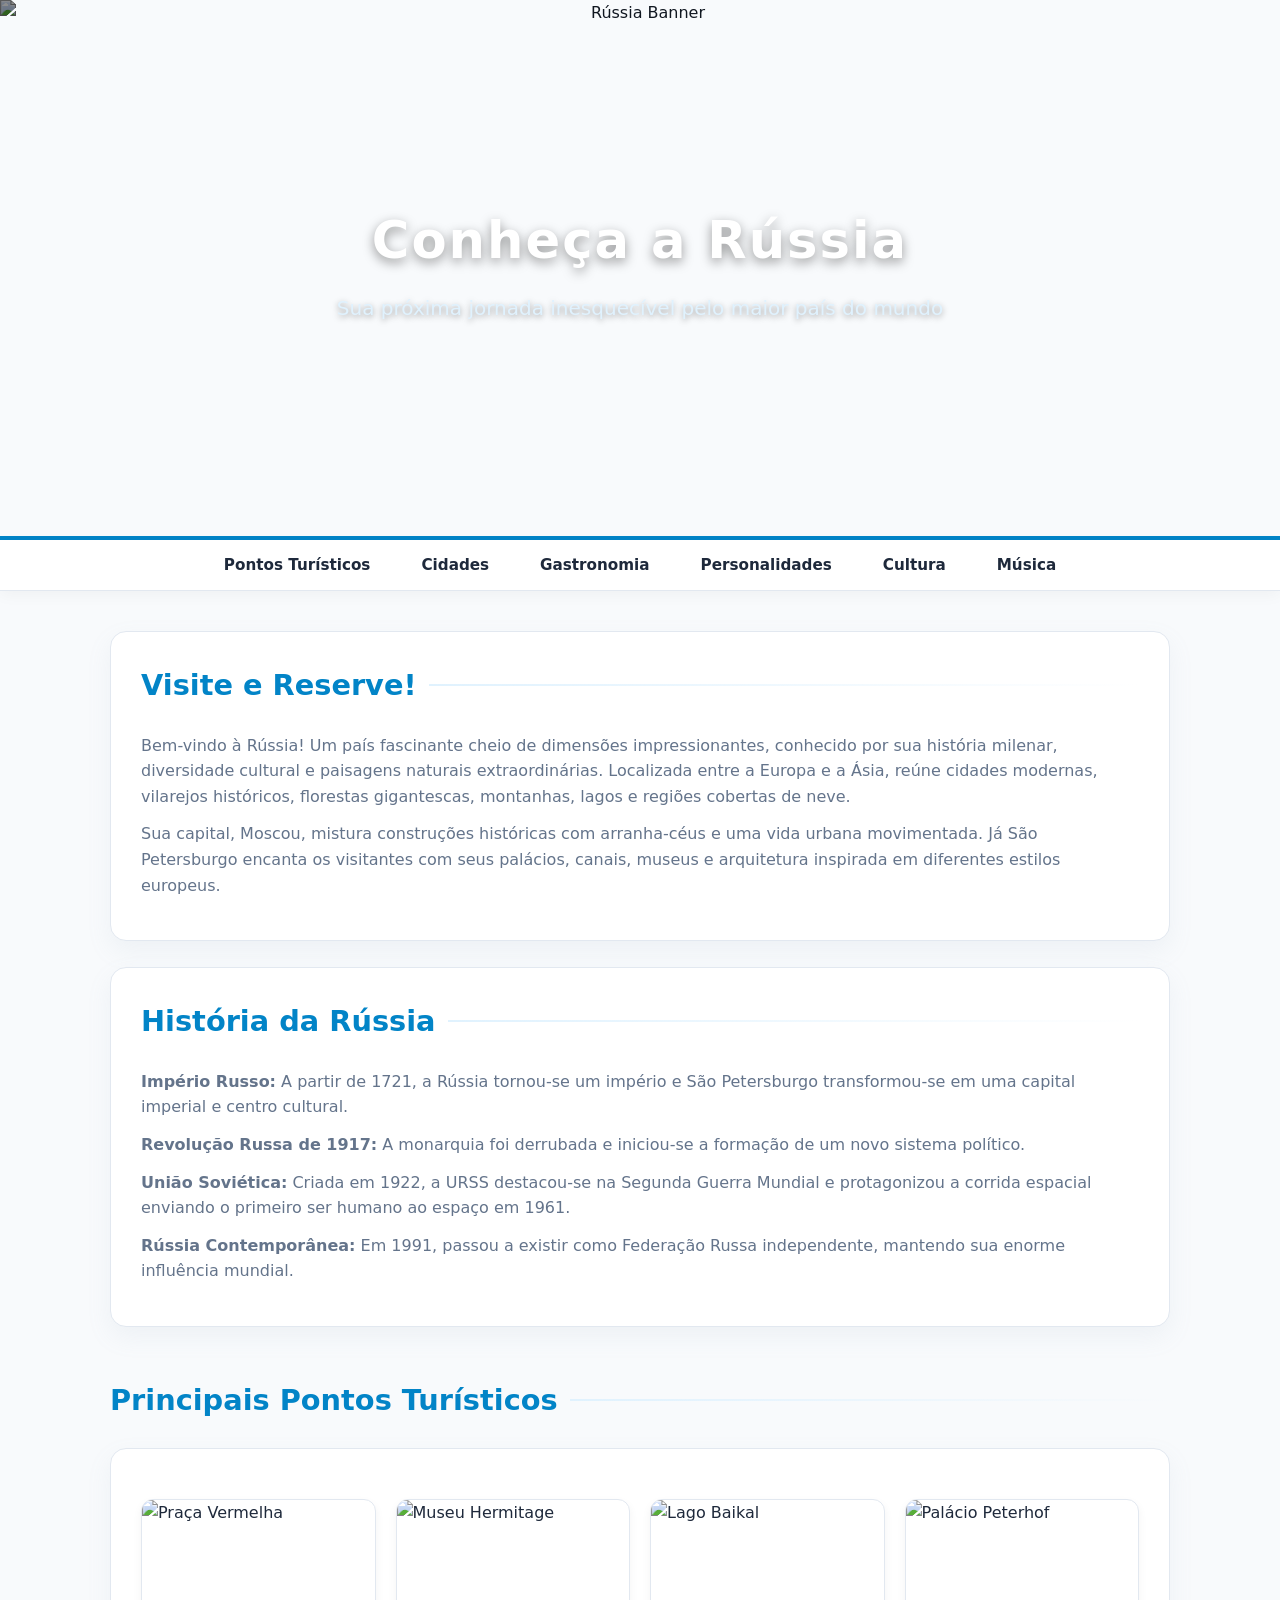
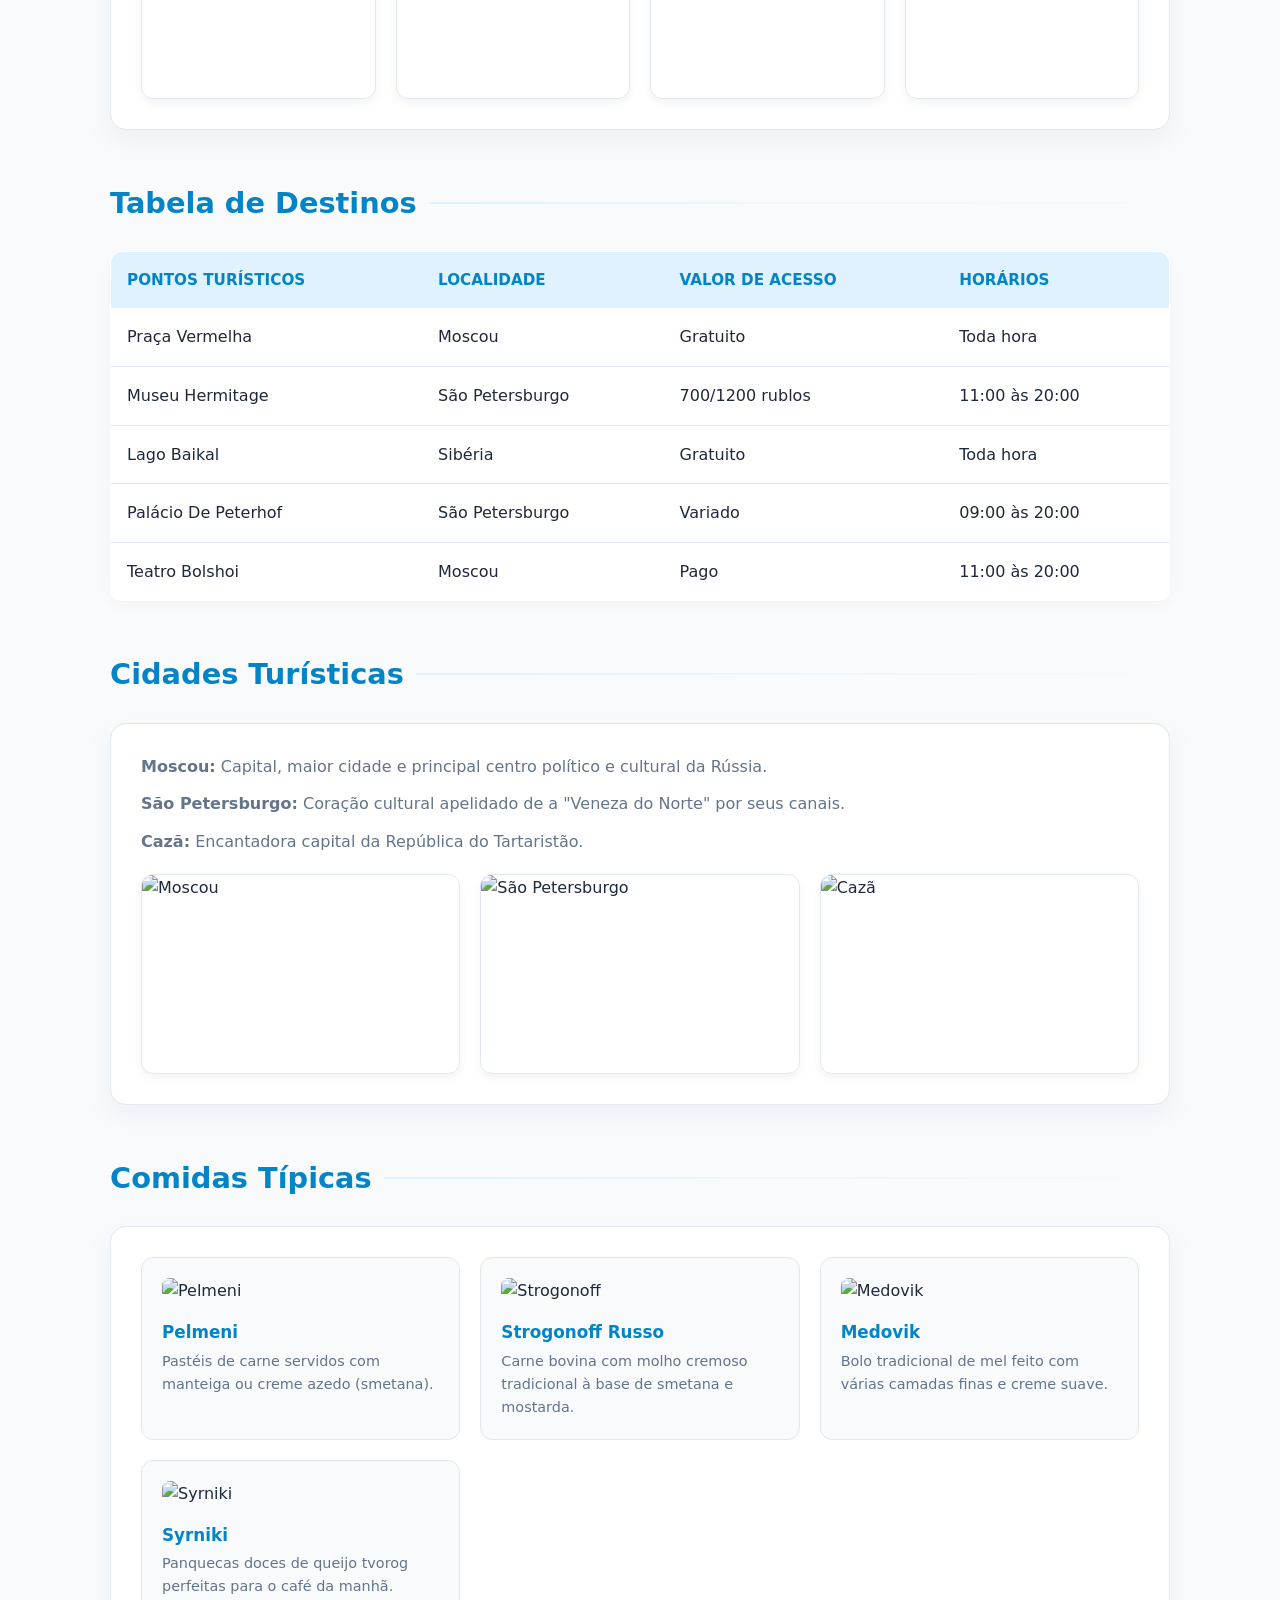
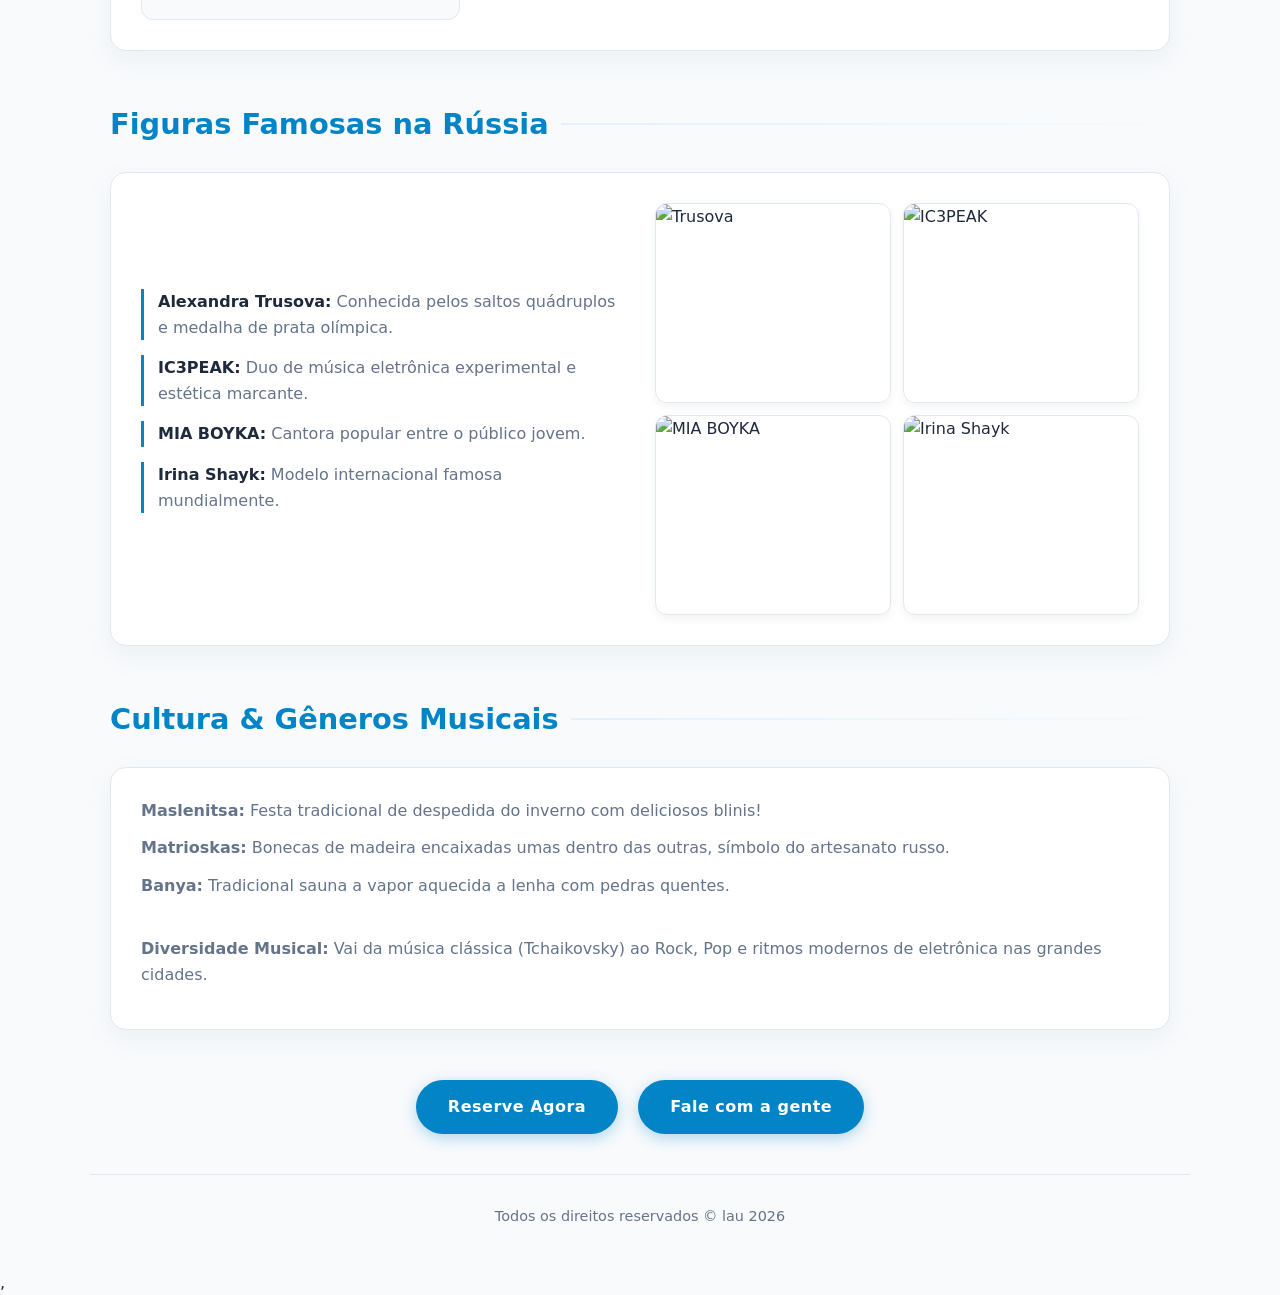
==== commit 04afe762: "ajuste" ====
--- a/html/turismo.html
+++ b/html/turismo.html
@@ -533,4 +533,4 @@
     </footer>
 
 </body>
-</html>+</html> ,
